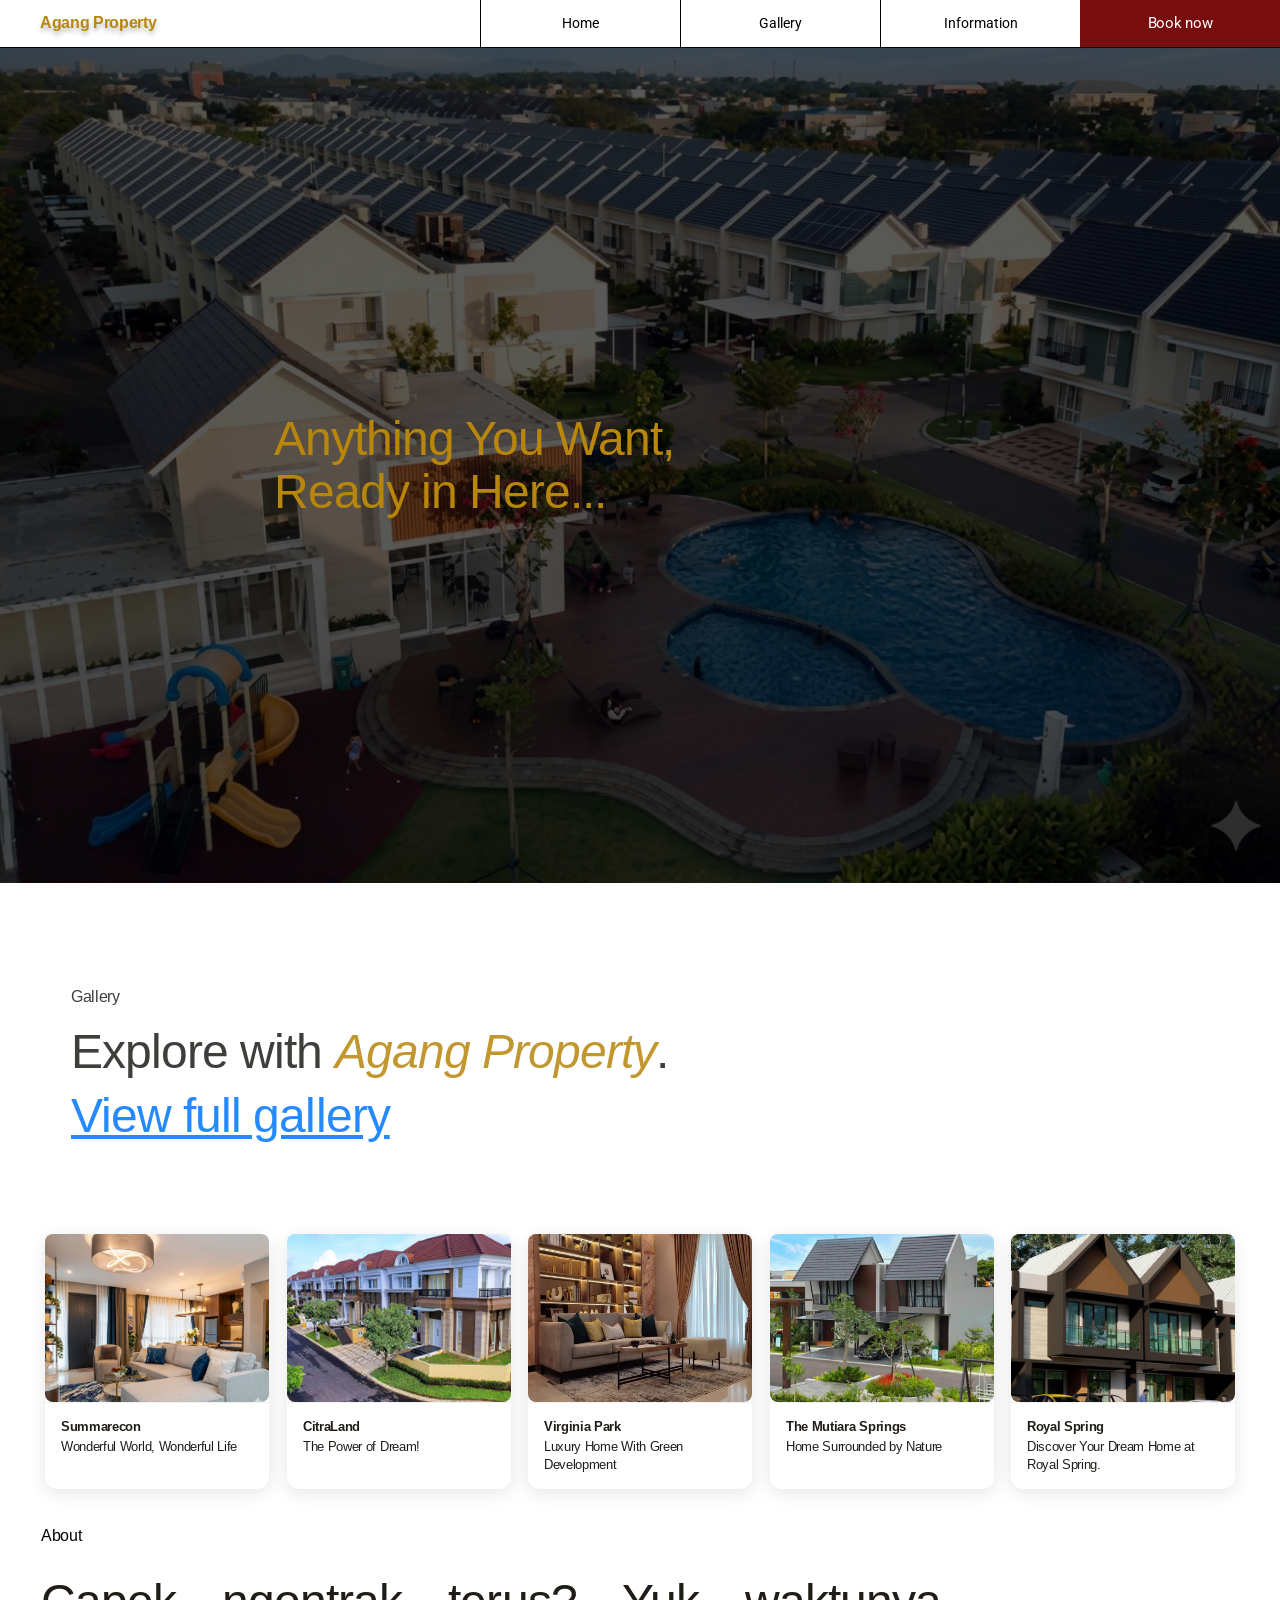
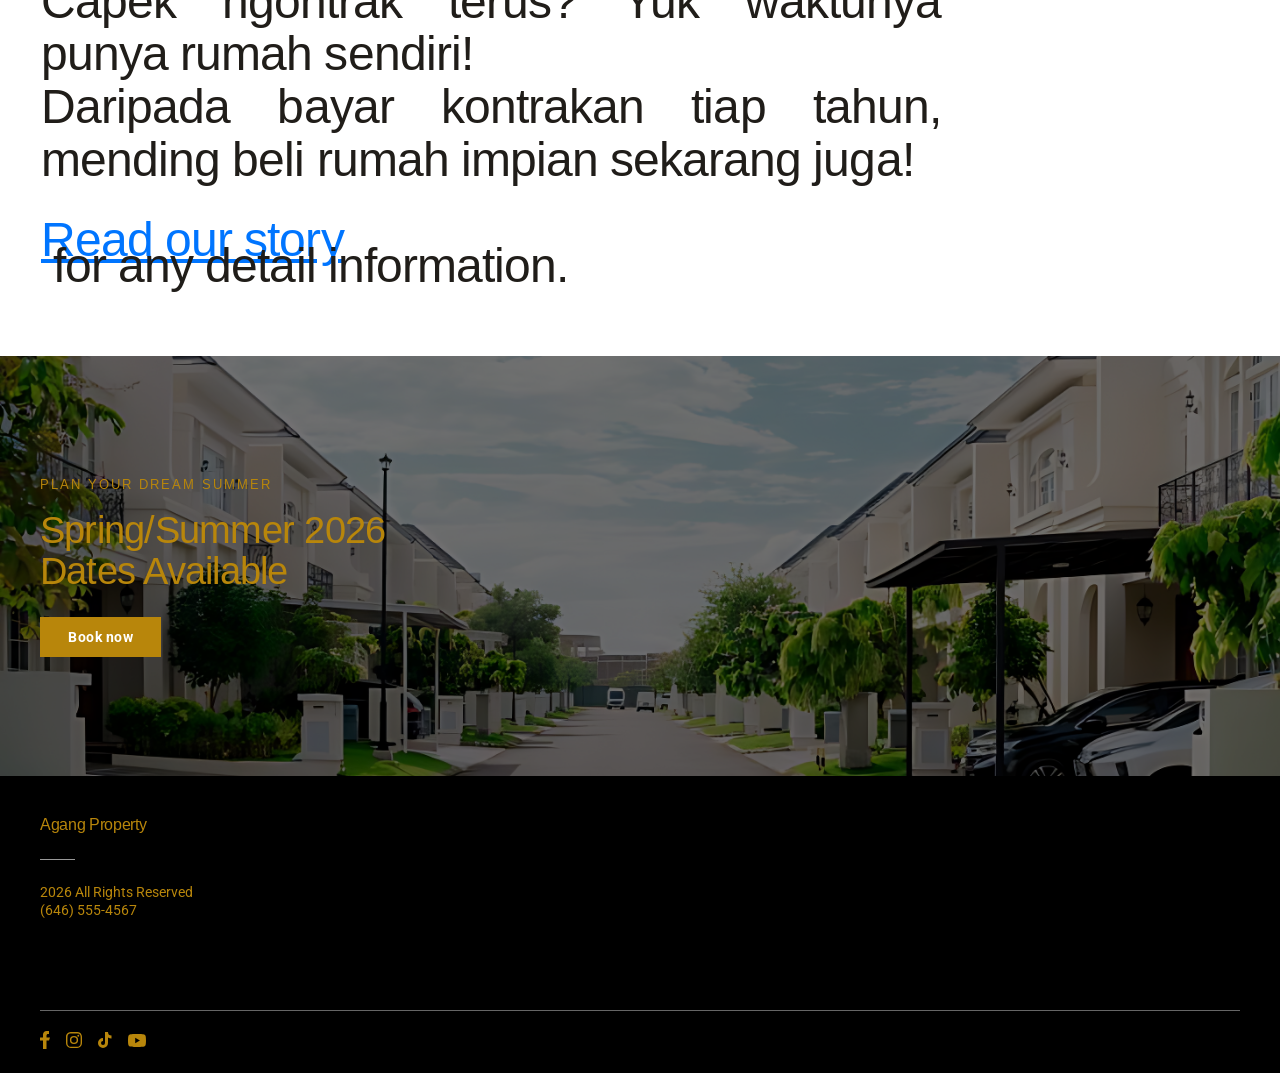
==== Home/index.html @ ed6cab4f "first commit" ====
<!DOCTYPE html>
<html lang="en">
<head>
  <meta name="viewport" content="width=device-width, initial-scale=1" />
  <meta charset="utf-8" />
  <meta name="description" content="Agang Property - Find your dream home" />
  <title>Agang Property</title>
  <link rel="stylesheet" href="globals.css" />
  <link rel="stylesheet" href="style.css" />
</head>
<body>
<div class="desktop">

  <!-- ===== NAVIGATION ===== -->
  <nav class="navigation" role="navigation" aria-label="Main navigation">
    <div class="nav-title">
      <span>Agang Property</span>
    </div>
    <div class="nav-links">
      <div class="nav-link-item"><a href="../Home/index.html"><span>Home</span></a></div>
      <div class="nav-link-item"><a href="../Galery/index.html"><span>Gallery</span></a></div>
      <div class="nav-link-item"><a href="../informasion/index.html"><span>Information</span></a></div>
      <a href="../Servis/index.html">
        <button class="nav-book-btn" type="button" aria-label="Book now">
          <span>Book now</span>
        </button>
      </a>
    </div>
  </nav>

  <!-- ===== HERO ===== -->
  <section class="hero" aria-label="Hero banner">
    <div class="hero-bg"></div>
    <div class="hero-overlay"></div>
    <div class="hero-text">
      <h1 class="hero-heading">Anything You Want,<br />Ready in Here...</h1>
    </div>
  </section>

  <!-- ===== ABOUT / GALLERY SECTION ===== -->
  <section class="about-section" aria-label="Gallery and About">

    <!-- Gallery Frame -->
    <div class="gallery-frame">
      <div class="gallery-text-block">
        <p class="gallery-label">Gallery</p>
        <div class="gallery-title-row">
          <p class="explore-heading">
            Explore with <span class="brand">Agang Property</span>.
          </p>
          <div class="view-full-gallery">
            <a href="../Galery/index.html" target="_blank" rel="noopener noreferrer">View full gallery</a>
          </div>
        </div>
      </div>

      <!-- Gallery Cards -->
      <div class="gallery-grid" role="list" aria-label="Property gallery">

        <!-- Card 1: Summarecon -->
        <a class="gallery-card featured"
           href="https://www.summarecon.com"
           target="_blank" rel="noopener noreferrer"
           role="listitem"
           aria-label="Summarecon - Wonderful World, Wonderful Life"
           onclick="selectCard(event, this)">
          <div class="img-wrap">
            <img src="img/gambar_1 galery.png" alt="Summarecon" />
          </div>
          <div class="gallery-caption">
            <strong>Summarecon</strong>
            Wonderful World, Wonderful Life
          </div>
        </a>

        <!-- Card 2: CitraLand -->
        <a class="gallery-card"
           href="https://www.citraland.com"
           target="_blank" rel="noopener noreferrer"
           role="listitem"
           aria-label="CitraLand - The Power of Dream!"
           onclick="selectCard(event, this)">
          <div class="img-wrap">
            <img src="img/Gambar_2_galery.png" alt="CitraLand" />
          </div>
          <div class="gallery-caption">
            <strong>CitraLand</strong>
            The Power of Dream!
          </div>
        </a>

        <!-- Card 3: Virginia Park -->
        <a class="gallery-card"
           href="#virginia-park"
           role="listitem"
           aria-label="Virginia Park - Luxury Home With Green Development"
           onclick="selectCard(event, this)">
          <div class="img-wrap">
            <img src="img/Image_3_galery.png" alt="Virginia Park" />
          </div>
          <div class="gallery-caption">
            <strong>Virginia Park</strong>
            Luxury Home With Green Development
          </div>
        </a>

        <!-- Card 4: The Mutiara Springs -->
        <a class="gallery-card"
           href="#mutiara-springs"
           role="listitem"
           aria-label="The Mutiara Springs - Home Surrounded by Nature"
           onclick="selectCard(event, this)">
          <div class="img-wrap">
            <img src="img/Image_4_glery.png" alt="The Mutiara Springs" />
          </div>
          <div class="gallery-caption">
            <strong>The Mutiara Springs</strong>
            Home Surrounded by Nature
          </div>
        </a>

        <!-- Card 5: Royal Spring -->
        <a class="gallery-card"
           href="#Royal-Spring"
           role="listitem"
           aria-label="Royal Spring - Discover Your Dream Home"
           onclick="selectCard(event, this)">
          <div class="img-wrap">
            <img src="img/Image_5_galery.jpg" alt="Royal Spring" />
          </div>
          <div class="gallery-caption">
            <strong>Royal Spring</strong>
            Discover Your Dream Home at Royal Spring.
          </div>
        </a>

      </div><!-- /gallery-grid -->
    </div><!-- /gallery-frame -->

    <!-- About Text -->
    <div class="about-text">
      <p class="about-label">About</p>
      <p class="about-body">
        Capek ngontrak terus? Yuk waktunya punya rumah sendiri!<br />
        Daripada bayar kontrakan tiap tahun, mending beli rumah impian sekarang juga!<br /><br />
        <a href="../informasion/index.html" target="_blank" rel="noopener noreferrer">Read our story</a>
        &nbsp;for any detail information.
      </p>
    </div>

  </section>

  <!-- ===== DATE / CTA SECTION ===== -->
  <div class="date-section" role="img" aria-label="Spring/Summer 2026 Dates Available">
    <div class="date-bg"></div>
    <div class="date-overlay"></div>
    <div class="date-content">
      <p class="date-eyebrow">Plan Your Dream Summer</p>
      <h2 class="date-heading">Spring/Summer 2026<br />Dates Available</h2>
      <a href="../Servis/index.html">
        <button class="date-btn" type="button">Book now</button>
      </a>
    </div>
  </div>

  <!-- ===== FOOTER ===== -->
  <footer class="footer" role="contentinfo">
    <div class="footer-content">
      <div class="footer-top">
        <span class="footer-brand">Agang Property</span>
      </div>
      <hr class="footer-hr" role="presentation" />
      <div class="footer-info">
        <p class="footer-copyright">2026 All Rights Reserved</p>
        <p class="footer-phone"><a href="tel:+16465554567">(646) 555-4567</a></p>
      </div>
    </div>
    <div class="footer-base">
      <div class="footer-social-wrapper">
        <div class="social-icons" role="list" aria-label="Social media links">
          <a href="https://www.facebook.com" target="_blank" rel="noopener noreferrer" aria-label="Facebook" role="listitem">
            <svg width="10" height="18" viewBox="0 0 10 18" xmlns="http://www.w3.org/2000/svg"><path d="M6.5 6.5V4.5C6.5 3.67 7.17 3 8 3H9V0H6.5C4.57 0 3 1.57 3 3.5V6.5H0V9.5H3V18H6.5V9.5H9L10 6.5H6.5Z"/></svg>
          </a>
          <a href="https://www.instagram.com" target="_blank" rel="noopener noreferrer" aria-label="Instagram" role="listitem">
            <svg width="16" height="16" viewBox="0 0 16 16" xmlns="http://www.w3.org/2000/svg"><path d="M8 0C5.83 0 5.56.01 4.7.05 3.84.09 3.25.23 2.73.44 2.19.66 1.73 1 1.28 1.44.84 1.89.5 2.35.28 2.89.07 3.41-.07 4 .03 4.86-.01 5.72 0 6 0 8s.01 2.28.05 3.14c.04.86.18 1.45.39 1.97.22.54.56 1 1.01 1.45.45.45.91.79 1.45 1.01.52.21 1.11.35 1.97.39.86.04 1.14.05 3.14.05s2.28-.01 3.14-.05c.86-.04 1.45-.18 1.97-.39a3.96 3.96 0 0 0 1.45-1.01c.45-.45.79-.91 1.01-1.45.21-.52.35-1.11.39-1.97.04-.86.05-1.14.05-3.14s-.01-2.28-.05-3.14c-.04-.86-.18-1.45-.39-1.97A3.96 3.96 0 0 0 13.56.44C13.04.23 12.45.09 11.59.05 10.73.01 10.45 0 8 0Zm0 1.44c2.16 0 2.42.01 3.27.05.79.04 1.22.17 1.5.28.38.15.65.33.93.61.28.28.46.55.61.93.11.29.24.72.28 1.5.04.85.05 1.11.05 3.27s-.01 2.42-.05 3.27c-.04.79-.17 1.22-.28 1.5-.15.38-.33.65-.61.93-.28.28-.55.46-.93.61-.29.11-.72.24-1.5.28-.85.04-1.11.05-3.27.05s-2.42-.01-3.27-.05c-.79-.04-1.22-.17-1.5-.28a2.51 2.51 0 0 1-.93-.61 2.51 2.51 0 0 1-.61-.93c-.11-.29-.24-.72-.28-1.5C1.45 10.42 1.44 10.16 1.44 8s.01-2.42.05-3.27c.04-.79.17-1.22.28-1.5.15-.38.33-.65.61-.93.28-.28.55-.46.93-.61.29-.11.72-.24 1.5-.28C5.58 1.45 5.84 1.44 8 1.44ZM8 3.89A4.11 4.11 0 1 0 8 12.11 4.11 4.11 0 0 0 8 3.89Zm0 6.78A2.67 2.67 0 1 1 8 5.33a2.67 2.67 0 0 1 0 5.34ZM12.27 2.72a.96.96 0 1 0 0 1.92.96.96 0 0 0 0-1.92Z"/></svg>
          </a>
          <a href="https://www.tiktok.com" target="_blank" rel="noopener noreferrer" aria-label="TikTok" role="listitem">
            <svg width="14" height="16" viewBox="0 0 14 16" xmlns="http://www.w3.org/2000/svg"><path d="M13.5 3.5a3.5 3.5 0 0 1-3.5-3.5H7V11a2 2 0 1 1-2-2v-3a5 5 0 1 0 5 5V5.5a6.5 6.5 0 0 0 3.5 1V3.5Z"/></svg>
          </a>
          <a href="https://www.youtube.com" target="_blank" rel="noopener noreferrer" aria-label="YouTube" role="listitem">
            <svg width="18" height="13" viewBox="0 0 18 13" xmlns="http://www.w3.org/2000/svg"><path d="M17.6 2.03A2.26 2.26 0 0 0 16.01.44C14.63 0 9 0 9 0S3.37 0 1.99.44A2.26 2.26 0 0 0 .4 2.03C0 3.42 0 6.5 0 6.5s0 3.08.4 4.47a2.26 2.26 0 0 0 1.59 1.59C3.37 13 9 13 9 13s5.63 0 7.01-.44a2.26 2.26 0 0 0 1.59-1.59C18 9.58 18 6.5 18 6.5s0-3.08-.4-4.47ZM7.2 9.29V3.71L11.91 6.5 7.2 9.29Z"/></svg>
          </a>
        </div>
      </div>
    </div>
  </footer>

</div><!-- /.desktop -->
</body>
</html>
---- Home/globals.css ----
@import url("https://fonts.googleapis.com/css2?family=Arimo:wght@400;700&family=Roboto:wght@400;700&family=EB+Garamond:wght@400&display=swap");

/* ===== RESET ===== */
*, *::before, *::after {
  box-sizing: border-box;
  margin: 0;
  padding: 0;
  -webkit-font-smoothing: antialiased;
}

html, body {
  height: 100%;
}

a {
  text-decoration: none;
  display: block;
  line-height: 0;
}

img {
  display: block;
  max-width: 100%;
}

button:focus-visible {
  outline: 2px solid #4a90e2;
}

/* ===== DESIGN TOKENS ===== */
:root {
  /* Backgrounds */
  --bg-1:      #ffffff;
  --bg-2:      #000000;
  --bg-3:      #ffffff;

  /* Accents */
  --accent-1:  rgba(229, 203, 173, 1);
  --accent-2:  rgba(119, 13,  13,  1);
  --accent-3:  rgba(74,  54,  45,  1);

  /* Headers */
  --header-1:  rgba(32,  29,  25,  1);
  --header-2:  rgba(0,   117, 255, 1);
  --header-3:  rgba(184, 134, 11,  1);

  /* Dividers */
  --divider-1: rgba(255, 255, 255, 0.4);
  --divider-2: rgba(0,   0,   0,   1);

  /* Links */
  --link-1:    rgba(0,   0,   0,   1);
  --link-2:    rgba(255, 255, 255, 1);

  /* Typography */
  --font-heading: "Arimo", Helvetica, sans-serif;
  --font-body:    "Roboto", Helvetica, sans-serif;

  /* Heading 2 */
  --h2-size: 48px;
  --h2-ls:   -0.96px;
  --h2-lh:   110%;

  /* Caption */
  --cap-size: 16px;
  --cap-ls:   -0.32px;
  --cap-lh:   110%;

  /* Paragraph */
  --p2-size: 14px;
}
---- Home/style.css ----
/* =============================================================
   style.css — Agang Property
   ============================================================= */

/* ==================== WRAPPER ==================== */
.desktop {
  display: flex;
  flex-direction: column;
  width: 1280px;
  min-height: 100%;
  margin: 0 auto;
  background: var(--bg-1);
  overflow: hidden;
}

/* ==================== NAVIGATION ==================== */
.navigation {
  display: flex;
  align-items: center;
  justify-content: space-between;
  width: 100%;
  background: #fff;
  border-bottom: 0.5px solid var(--divider-2);
  position: sticky;
  top: 0;
  z-index: 100;
}

.nav-title {
  display: flex;
  align-items: center;
  padding: 0 0 0 40px;
  flex: 1;
  height: 100%;
}

.nav-title span {
  font-family: var(--font-heading);
  font-weight: 700;
  font-size: 16px;
  color: var(--header-3);
  letter-spacing: -0.32px;
  line-height: 17.6px;
  text-shadow: 0 4px 4px rgba(0, 0, 0, 0.25);
  white-space: nowrap;
}

.nav-links {
  display: flex;
  align-items: stretch;
}

.nav-link-item {
  display: flex;
  width: 200px;
  justify-content: center;
  align-items: center;
  padding: 15px 20px;
  background: #fff;
  border-left: 0.5px solid var(--divider-2);
  cursor: pointer;
  transition: background 0.2s;
}

.nav-link-item:hover {
  background: #f9f9f9;
}

.nav-link-item span {
  font-family: var(--font-body);
  font-weight: 400;
  font-size: 14px;
  color: #000;
  letter-spacing: 0;
  line-height: 15.4px;
  white-space: nowrap;
}

.nav-book-btn {
  display: flex;
  width: 200px;
  align-items: center;
  justify-content: center;
  padding: 15px 20px;
  background: var(--accent-2);
  border: none;
  cursor: pointer;
  transition: background 0.2s;
}

.nav-book-btn:hover {
  background: #8a0a0a;
}

.nav-book-btn span {
  font-family: var(--font-body);
  font-weight: 400;
  font-size: 15px;
  color: #fff;
  letter-spacing: -0.3px;
  line-height: 16.5px;
  white-space: nowrap;
}

.nav-book-btn:hover {
  background: #B8860B; /* ganti dari #8a0a0a */
}

/* ==================== HERO ==================== */
.hero {
  position: relative;
  width: 100%;
  height: 835px;
  display: flex;
  align-items: center;
  justify-content: center;
  overflow: hidden;
}

.hero-bg {
  position: absolute;
  inset: 0;
  background-image: url(img/Landing_page.png);
  background-size: cover;
  background-position: center 40%;
}

.hero-overlay {
  position: absolute;
  inset: 0;
  background: rgba(0, 0, 0, 0.65);
}

.hero-text {
  position: relative;
  z-index: 2;
  padding: 0 30px;
  width: 100%;
  display: flex;
  align-items: center;
  justify-content: center;
  height: 100%;
}

.hero-heading {
  width: 733px;
  font-family: var(--font-heading);
  font-weight: 400;
  font-size: var(--h2-size);
  color: var(--header-3);
  letter-spacing: var(--h2-ls);
  line-height: var(--h2-lh);
}

/* ==================== ABOUT / GALLERY SECTION ==================== */
.about-section {
  display: flex;
  flex-direction: column;
  gap: 30px;
  padding: 64px 40px;
  width: 100%;
  background: var(--bg-3);
  border: 1px solid var(--divider-1);
}

/* ---- Gallery Frame ---- */
.gallery-frame {
  display: flex;
  flex-direction: column;
  gap: 48px;
  width: 100%;
  background: #fff;
}

.gallery-text-block {
  display: flex;
  flex-direction: column;
  gap: 20px;
  padding: 40px 30px;
  width: 100%;
  background: var(--bg-1);
  opacity: 0.85;
}

.gallery-label {
  font-family: var(--font-heading);
  font-weight: 400;
  font-size: var(--cap-size);
  color: var(--header-1);
  letter-spacing: var(--cap-ls);
  line-height: var(--cap-lh);
}

.gallery-title-row {
  display: flex;
  flex-direction: column;
  gap: 10px;
  width: 100%;
}

.explore-heading {
  font-family: var(--font-heading);
  font-weight: 400;
  font-size: var(--h2-size);
  letter-spacing: var(--h2-ls);
  line-height: var(--h2-lh);
  color: #1f1d19;
}

.explore-heading .brand {
  color: var(--header-3);
  font-style: italic;
}

.view-full-gallery a {
  font-family: var(--font-heading);
  font-weight: 400;
  font-size: var(--h2-size);
  letter-spacing: var(--h2-ls);
  line-height: var(--h2-lh);
  color: var(--header-2);
  text-decoration: underline;
}

.view-full-gallery a:hover {
  opacity: 0.8;
}

/* ---- Gallery Card Grid ---- */
.gallery-grid {
  display: grid;
  grid-template-columns: repeat(5, 1fr);
  gap: 18px;
  width: 100%;
  padding: 4px 4px 8px;
}

/* ---- Gallery Card ---- */
.gallery-card {
  display: flex;
  flex-direction: column;
  border-radius: 12px;
  /* overflow: hidden dipindah ke .img-wrap agar padding active bisa terlihat */
  background: #fff;
  box-shadow: 0 4px 18px rgba(0, 0, 0, 0.10);
  text-decoration: none;
  color: inherit;
  cursor: pointer;
  transition: transform 0.28s cubic-bezier(.22, .68, 0, 1.2),
              box-shadow 0.28s ease,
              background 0.2s ease,
              padding 0.2s ease;
  will-change: transform;
}

.gallery-card:hover {
  background: #5C3D2E;
  padding: 8px;
  border-radius: 16px;
  /* baris lama yang sudah ada tetap dipertahankan */
  transform: translateY(-10px);
  box-shadow: 0 20px 40px rgba(0, 0, 0, 0.18);
}

.gallery-card:hover .gallery-caption {
  color: #fff;
  border-top-color: rgba(255, 255, 255, 0.15);
}

.gallery-card:hover .gallery-caption strong {
  color: #fff;
}

/* State aktif — box coklat */
.gallery-card.active {
  background: #5C3D2E;
  padding: 8px;
  border-radius: 16px;
}

.gallery-card .img-wrap {
  width: 100%;
  aspect-ratio: 4 / 3;
  overflow: hidden;
  background: #e0d0c0;
  border-radius: 8px; /* rounded agar terlihat rapi saat active */
}

.gallery-card .img-wrap img {
  width: 100%;
  height: 100%;
  object-fit: cover;
  display: block;
  transition: transform 0.4s ease;
}

.gallery-card:hover .img-wrap img {
  transform: scale(1.07);
}

.gallery-caption {
  padding: 14px 16px 16px;
  font-family: var(--font-heading);
  font-weight: 400;
  font-size: 13px;
  color: var(--header-1);
  letter-spacing: var(--cap-ls);
  line-height: 1.4;
  border-top: 1px solid rgba(0, 0, 0, 0.06);
  flex: 1;
  transition: color 0.2s;
}

/* Teks caption ikut berubah saat active */
.gallery-card.active .gallery-caption {
  color: #fff;
  border-top-color: rgba(255, 255, 255, 0.15);
}

.gallery-card.active .gallery-caption strong {
  color: #fff;
}

.gallery-caption strong {
  display: block;
  font-weight: 700;
  font-size: 13px;
  margin-bottom: 2px;
}

/* ---- About Text ---- */
.about-text {
  display: flex;
  flex-direction: column;
  gap: 30px;
  max-width: 900px;
  width: 100%;
}

.about-label {
  font-family: var(--font-heading);
  font-weight: 400;
  font-size: var(--cap-size);
  color: #000;
  letter-spacing: var(--cap-ls);
  line-height: var(--cap-lh);
}

.about-body {
  font-family: var(--font-heading);
  font-weight: 400;
  font-size: var(--h2-size);
  color: var(--header-1);
  letter-spacing: var(--h2-ls);
  line-height: var(--h2-lh);
  text-align: justify;
}

.about-body a {
  color: #0075ff;
  text-decoration: underline;
}

.about-body a:hover {
  opacity: 0.8;
}

/* ==================== DATE / CTA SECTION ==================== */
.date-section {
  position: relative;
  width: 100%;
  height: 420px;
  overflow: hidden;
  display: flex;
  align-items: center;
  justify-content: flex-start;
  padding: 0 40px;
}

.date-bg {
  position: absolute;
  inset: 0;
  background-image: url("img/footer.png");
  background-size: cover;
  background-position: center 60%;
}

.date-overlay {
  position: absolute;
  inset: 0;
  background: rgba(0, 0, 0, 0.55);
}

.date-content {
  position: relative;
  z-index: 2;
  display: flex;
  flex-direction: column;
  gap: 18px;
  color: #fff;
}

.date-eyebrow {
  font-family: var(--font-heading);
  font-weight: 400;
  font-size: 13px;
  letter-spacing: 2px;
  text-transform: uppercase;
  color: var(--header-3);
}

.date-heading {
  font-family: var(--font-heading);
  font-weight: 400;
  font-size: 38px;
  letter-spacing: -0.76px;
  line-height: 110%;
  color: var(--header-3);
}

.date-btn {
  margin-top: 6px;
  display: inline-flex;
  align-items: center;
  justify-content: center;
  padding: 12px 28px;
  background: var(--header-3);
  border: none;
  cursor: pointer;
  font-family: var(--font-body);
  font-weight: 700;
  font-size: 14px;
  color: #fff;
  letter-spacing: 0.5px;
  transition: background 0.2s;
  width: fit-content;
}

.date-btn:hover {
  background: #9a6e0a;
}

/* ==================== FOOTER ==================== */
.footer {
  display: flex;
  flex-direction: column;
  gap: 100px;
  padding: 40px 0 20px;
  width: 100%;
  background: #000;
}

.footer-content {
  display: flex;
  flex-direction: column;
  gap: 25px;
  padding: 0 40px;
  width: 100%;
}

.footer-top {
  display: flex;
  align-items: flex-start;
  width: 100%;
}

.footer-brand {
  font-family: var(--font-heading);
  font-weight: 400;
  font-size: var(--cap-size);
  color: var(--header-3);
  letter-spacing: var(--cap-ls);
  line-height: var(--cap-lh);
}

.footer-hr {
  width: 35px;
  height: 1px;
  background: rgba(255, 255, 255, 0.6);
  border: none;
  margin: 0;
}

.footer-info {
  display: flex;
  flex-direction: column;
  gap: 10px;
}

.footer-copyright,
.footer-phone {
  font-family: var(--font-body);
  font-weight: 400;
  font-size: 14px;
  color: var(--header-3);
  letter-spacing: 0;
  line-height: 15.4px;
}

.footer-phone a {
  color: var(--header-3);
}

/* ---- Social Icons ---- */
.footer-base {
  display: flex;
  flex-direction: column;
  padding: 0 40px;
  width: 100%;
}

.footer-social-wrapper {
  padding-top: 20px;
  border-top: 1px solid var(--divider-1);
  width: 100%;
}

.social-icons {
  display: inline-flex;
  align-items: center;
  gap: 16px;
}

.social-icons a {
  display: inline-flex;
  align-items: center;
  justify-content: center;
  color: var(--header-3);
  transition: opacity 0.2s;
}

.social-icons a:hover {
  opacity: 0.7;
}

.social-icons svg {
  fill: var(--header-3);
}
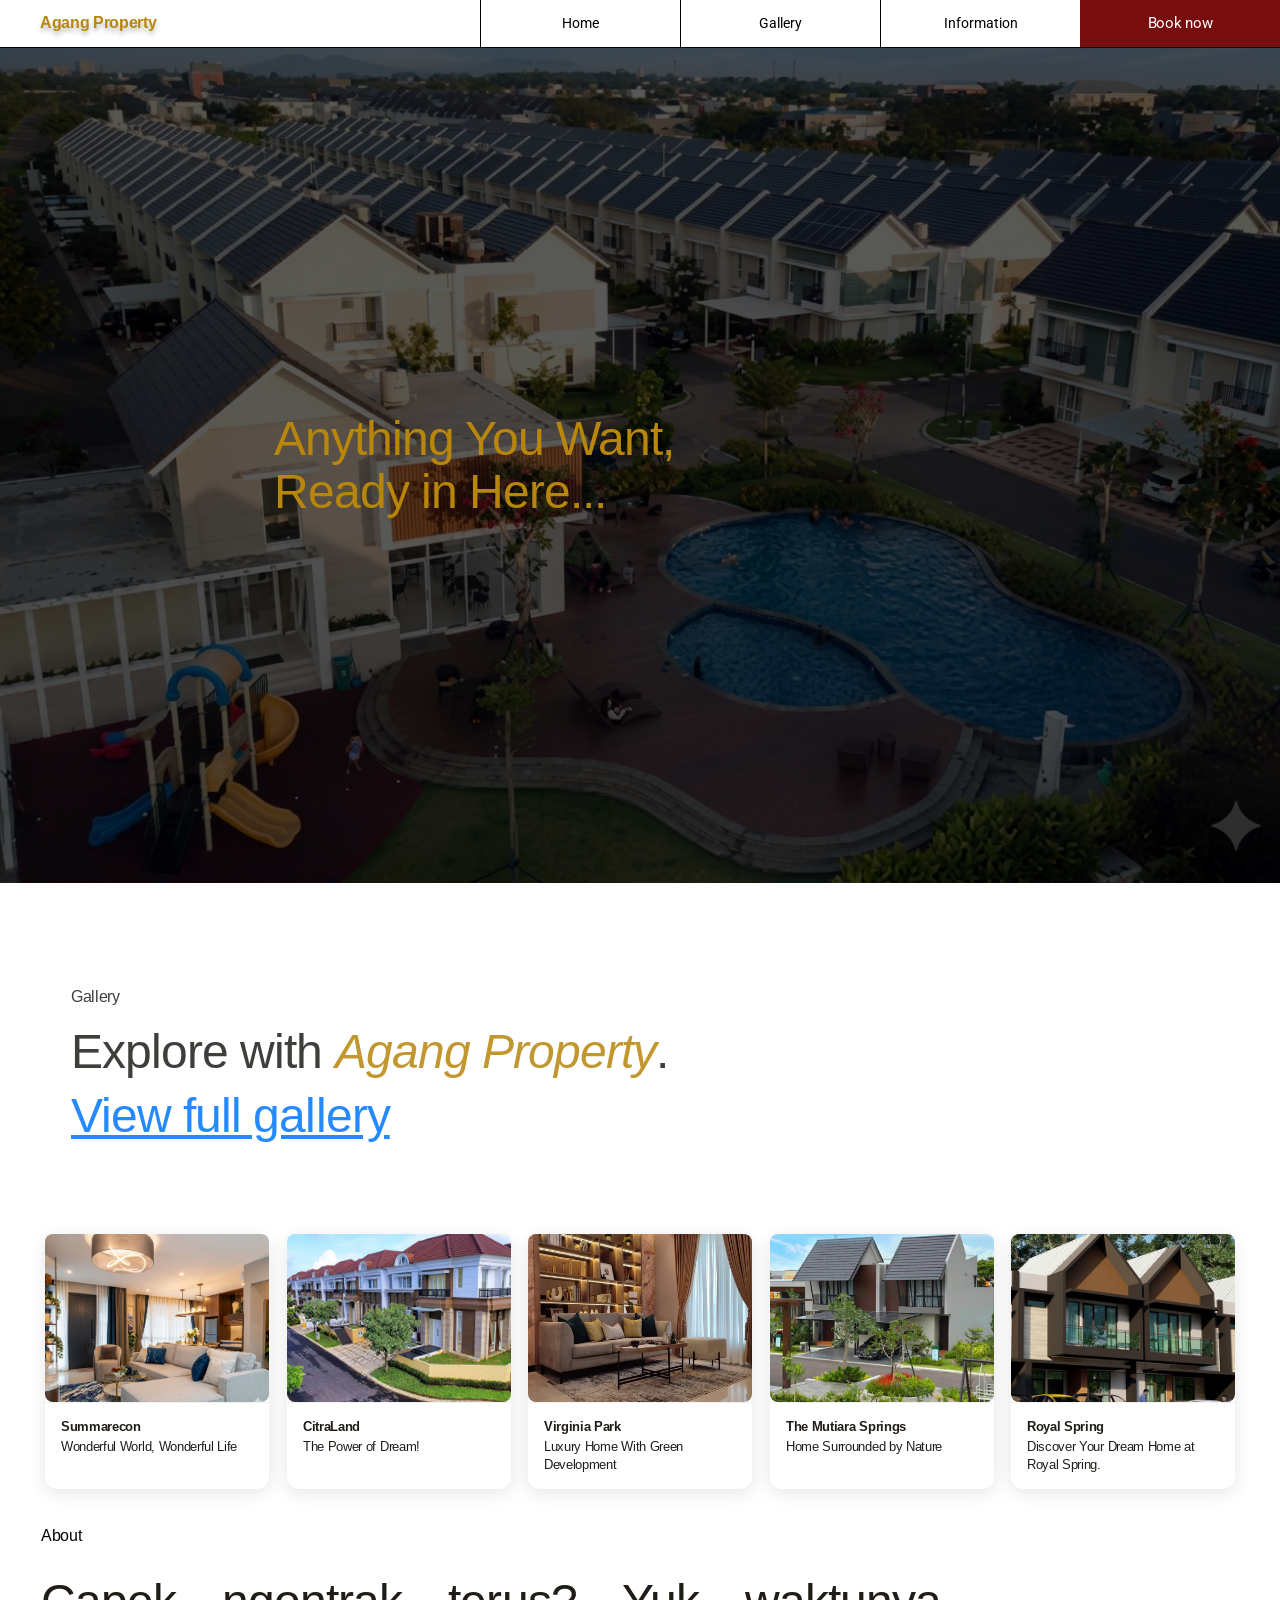
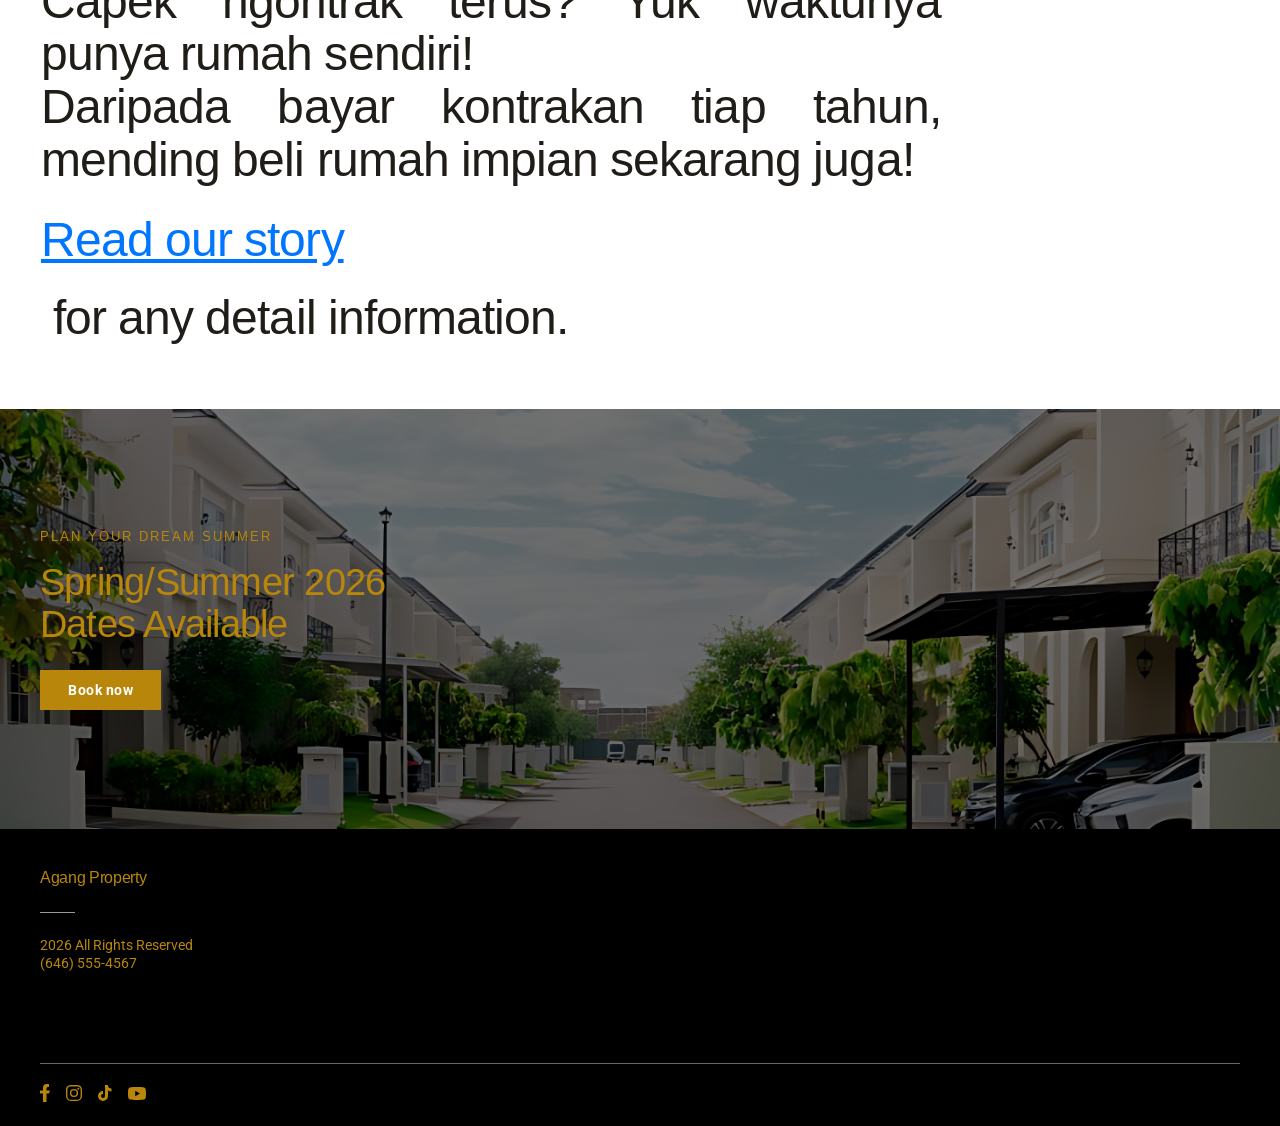
==== commit ffc191e1: "Perubahan sedikit" ====
--- a/Home/index.html
+++ b/Home/index.html
@@ -142,8 +142,8 @@
       <p class="about-label">About</p>
       <p class="about-body">
         Capek ngontrak terus? Yuk waktunya punya rumah sendiri!<br />
-        Daripada bayar kontrakan tiap tahun, mending beli rumah impian sekarang juga!<br /><br />
-        <a href="../informasion/index.html" target="_blank" rel="noopener noreferrer">Read our story</a>
+        Daripada bayar kontrakan tiap tahun, mending beli rumah impian sekarang juga!<br /> <br/>
+        <a href="" target="_blank" rel="noopener noreferrer">Read our story</a> <br />
         &nbsp;for any detail information.
       </p>
     </div>
--- a/Home/style.css
+++ b/Home/style.css
@@ -365,6 +365,7 @@
   opacity: 0.8;
 }
 
+
 /* ==================== DATE / CTA SECTION ==================== */
 .date-section {
   position: relative;
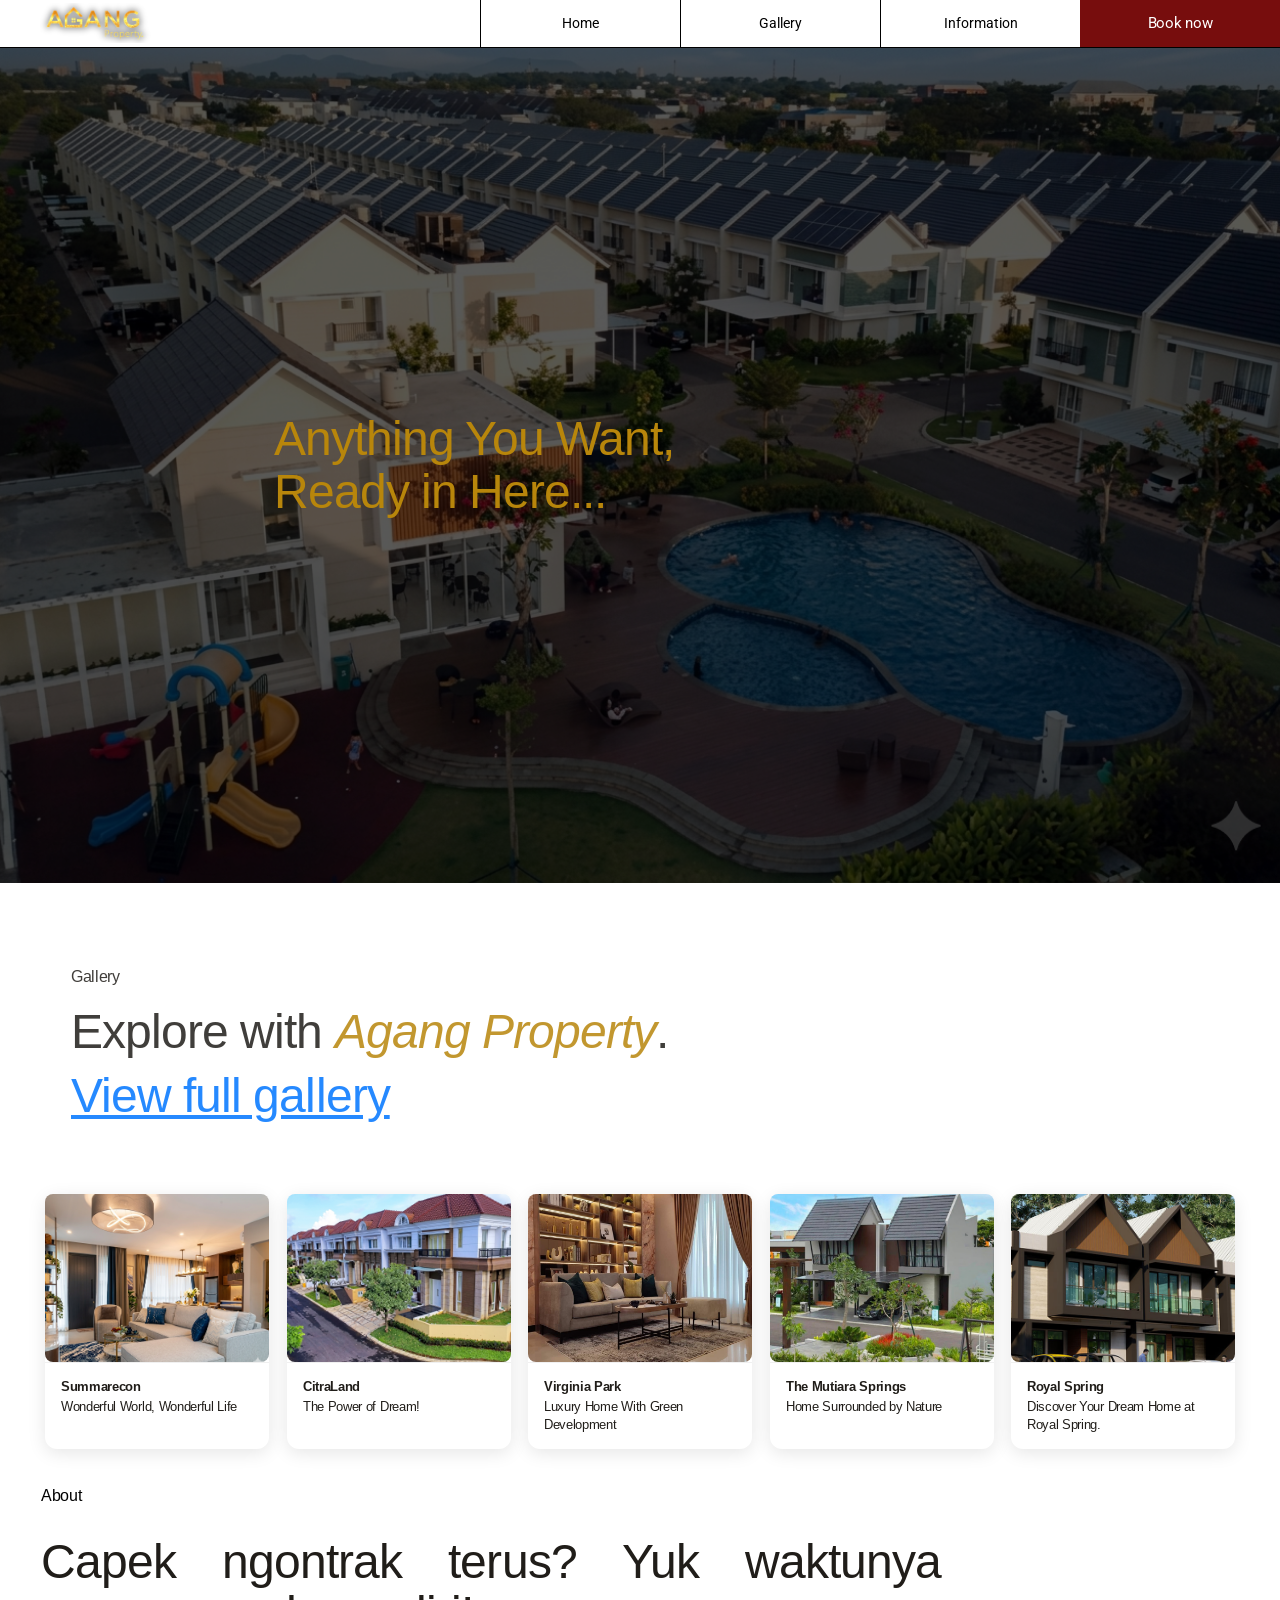
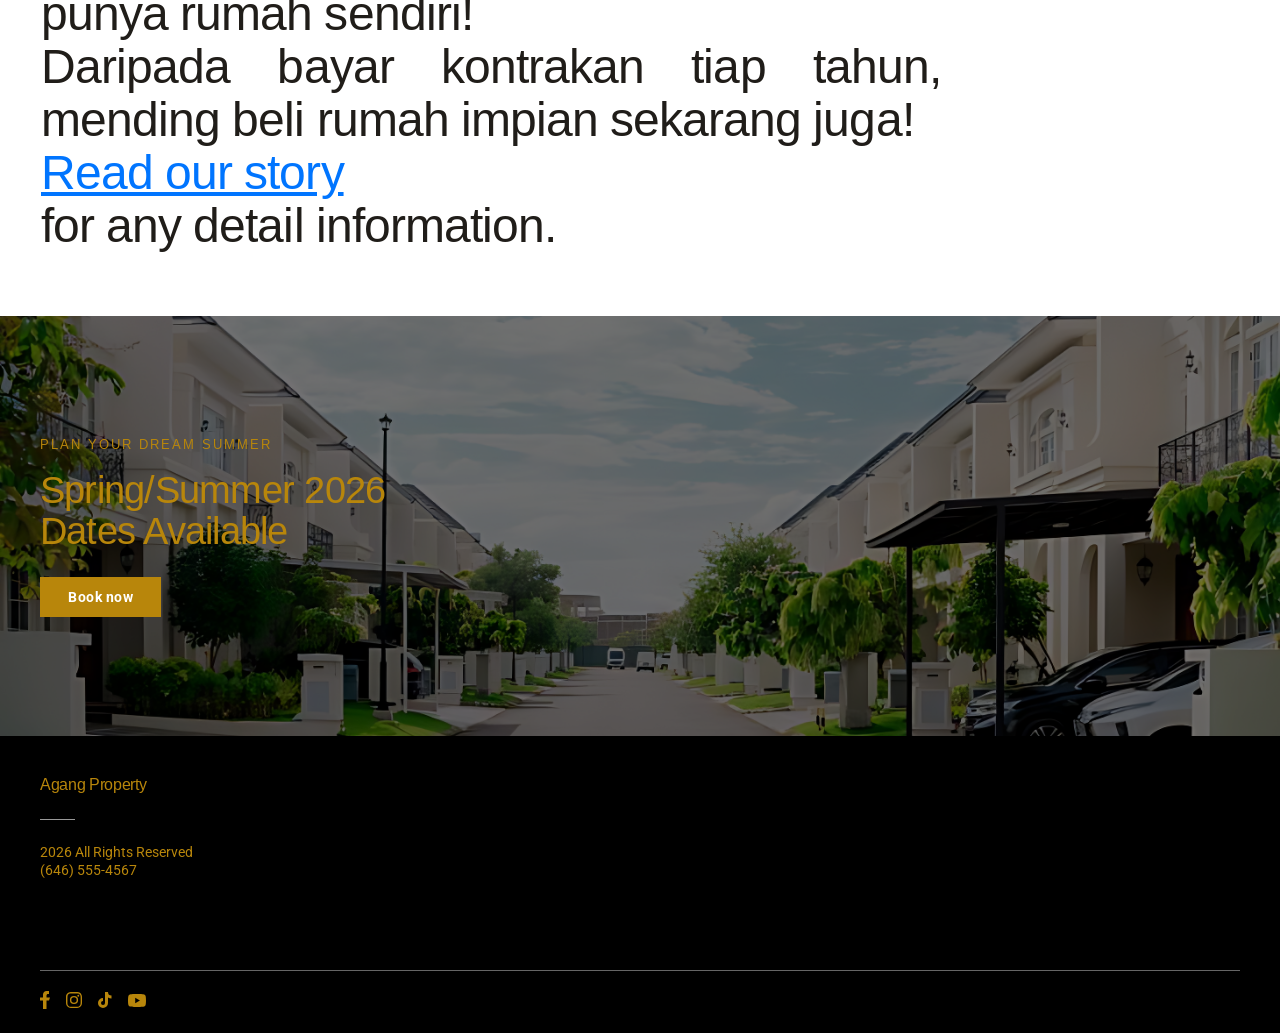
==== commit 2409e572: "Penambahan logo" ====
--- a/Home/index.html
+++ b/Home/index.html
@@ -14,7 +14,7 @@
   <!-- ===== NAVIGATION ===== -->
   <nav class="navigation" role="navigation" aria-label="Main navigation">
     <div class="nav-title">
-      <span>Agang Property</span>
+    <img src="img/Logo.png" alt="Agang Property" class="nav-logo" />
     </div>
     <div class="nav-links">
       <div class="nav-link-item"><a href="../Home/index.html"><span>Home</span></a></div>
@@ -142,9 +142,9 @@
       <p class="about-label">About</p>
       <p class="about-body">
         Capek ngontrak terus? Yuk waktunya punya rumah sendiri!<br />
-        Daripada bayar kontrakan tiap tahun, mending beli rumah impian sekarang juga!<br /> <br/>
-        <a href="" target="_blank" rel="noopener noreferrer">Read our story</a> <br />
-        &nbsp;for any detail information.
+        Daripada bayar kontrakan tiap tahun, mending beli rumah impian sekarang juga! <br />
+        <a href="../informasion/index.html" target="_self" rel="noopener noreferrer">Read our story</a> <br />
+        for any detail information.
       </p>
     </div>
 
--- a/Home/globals.css
+++ b/Home/globals.css
@@ -19,7 +19,6 @@
 }
 
 img {
-  display: block;
   max-width: 100%;
 }
 
--- a/Home/style.css
+++ b/Home/style.css
@@ -31,18 +31,13 @@
   align-items: center;
   padding: 0 0 0 40px;
   flex: 1;
-  height: 100%;
-}
-
-.nav-title span {
-  font-family: var(--font-heading);
-  font-weight: 700;
-  font-size: 16px;
-  color: var(--header-3);
-  letter-spacing: -0.32px;
-  line-height: 17.6px;
-  text-shadow: 0 4px 4px rgba(0, 0, 0, 0.25);
-  white-space: nowrap;
+  height: 40px;
+}
+
+.nav-logo {
+  height: 40px;
+  width: auto;
+  object-fit: contain;
 }
 
 .nav-links {
@@ -176,7 +171,7 @@
   display: flex;
   flex-direction: column;
   gap: 20px;
-  padding: 40px 30px;
+  padding: 20px 30px;
   width: 100%;
   background: var(--bg-1);
   opacity: 0.85;
@@ -359,8 +354,9 @@
 .about-body a {
   color: #0075ff;
   text-decoration: underline;
-}
-
+  display: inline; /* ← tambah ini */
+  line-height: var(--h2-lh); /* ← tambah ini */
+}
 .about-body a:hover {
   opacity: 0.8;
 }
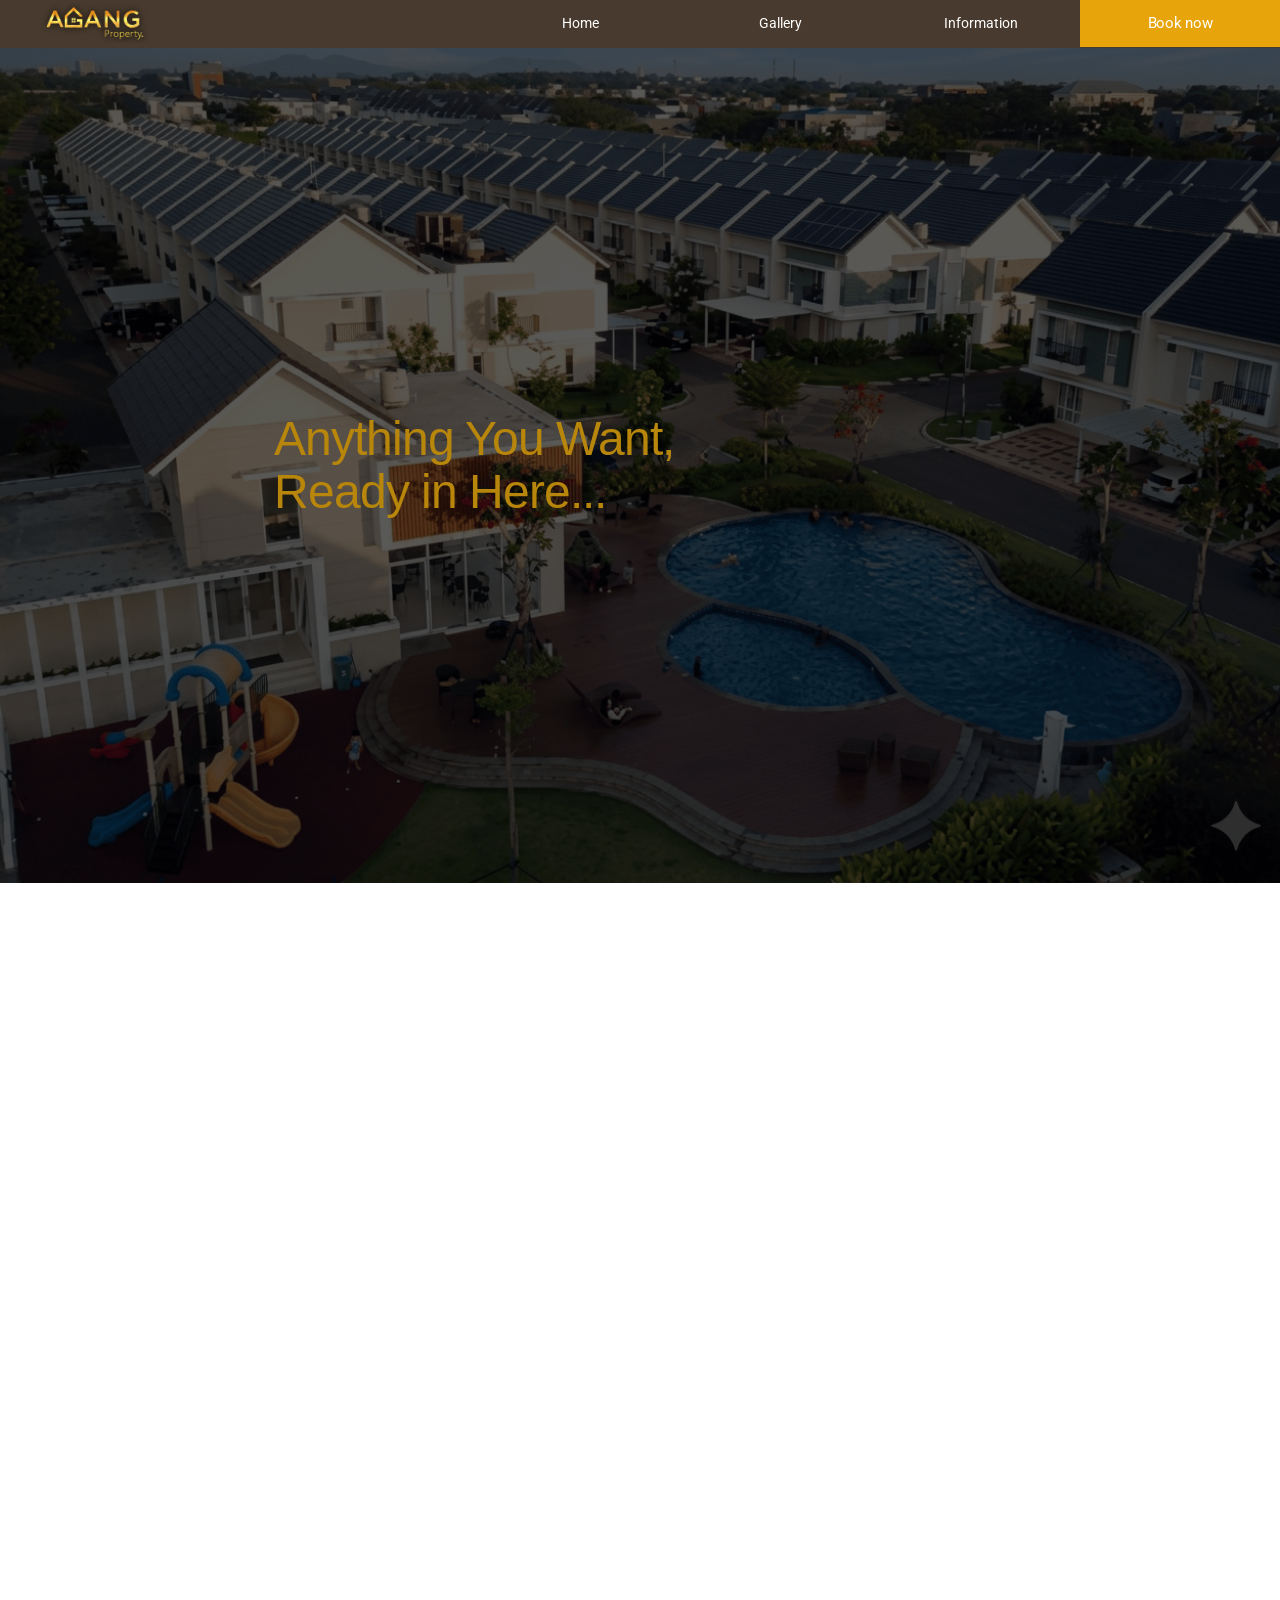
==== commit 805b7f66: "Penyesuian Asset" ====
--- a/Home/index.html
+++ b/Home/index.html
@@ -65,7 +65,7 @@
            aria-label="Summarecon - Wonderful World, Wonderful Life"
            onclick="selectCard(event, this)">
           <div class="img-wrap">
-            <img src="img/gambar_1 galery.png" alt="Summarecon" />
+            <img src="img/gambar_1_galery.png" alt="Summarecon" />
           </div>
           <div class="gallery-caption">
             <strong>Summarecon</strong>
--- a/Home/globals.css
+++ b/Home/globals.css
@@ -10,6 +10,8 @@
 
 html, body {
   height: 100%;
+  /* FIX: cegah scroll horizontal di semua device */
+  overflow-x: hidden;
 }
 
 a {
@@ -20,6 +22,7 @@
 
 img {
   max-width: 100%;
+  height: auto; /* FIX: pastikan gambar tidak overflow */
 }
 
 button:focus-visible {
@@ -32,39 +35,48 @@
   --bg-1:      #ffffff;
   --bg-2:      #000000;
   --bg-3:      #ffffff;
-
   /* Accents */
   --accent-1:  rgba(229, 203, 173, 1);
-  --accent-2:  rgba(119, 13,  13,  1);
+  --accent-2:  rgb(231, 165, 11);
   --accent-3:  rgba(74,  54,  45,  1);
-
   /* Headers */
   --header-1:  rgba(32,  29,  25,  1);
   --header-2:  rgba(0,   117, 255, 1);
   --header-3:  rgba(184, 134, 11,  1);
-
   /* Dividers */
   --divider-1: rgba(255, 255, 255, 0.4);
-  --divider-2: rgba(0,   0,   0,   1);
-
+  --divider-2: #483a2e;
   /* Links */
   --link-1:    rgba(0,   0,   0,   1);
   --link-2:    rgba(255, 255, 255, 1);
-
   /* Typography */
   --font-heading: "Arimo", Helvetica, sans-serif;
   --font-body:    "Roboto", Helvetica, sans-serif;
-
   /* Heading 2 */
   --h2-size: 48px;
   --h2-ls:   -0.96px;
   --h2-lh:   110%;
-
   /* Caption */
   --cap-size: 16px;
   --cap-ls:   -0.32px;
   --cap-lh:   110%;
-
   /* Paragraph */
   --p2-size: 14px;
 }
+
+/* ===== RESPONSIVE TYPOGRAPHY TOKENS ===== */
+@media (max-width: 768px) {
+  :root {
+    --h2-size: 28px;
+    --h2-ls:   -0.56px;
+    --cap-size: 14px;
+  }
+}
+
+@media (max-width: 480px) {
+  :root {
+    --h2-size: 22px;
+    --h2-ls:   -0.44px;
+    --cap-size: 13px;
+  }
+}
--- a/Home/style.css
+++ b/Home/style.css
@@ -1,16 +1,13 @@
-/* =============================================================
-   style.css — Agang Property
-   ============================================================= */
-
 /* ==================== WRAPPER ==================== */
 .desktop {
   display: flex;
   flex-direction: column;
-  width: 1280px;
+  width: 100%;           
+  max-width: 1280px;     
   min-height: 100%;
   margin: 0 auto;
   background: var(--bg-1);
-  overflow: hidden;
+  
 }
 
 /* ==================== NAVIGATION ==================== */
@@ -19,7 +16,7 @@
   align-items: center;
   justify-content: space-between;
   width: 100%;
-  background: #fff;
+  background: #483a2e;
   border-bottom: 0.5px solid var(--divider-2);
   position: sticky;
   top: 0;
@@ -47,25 +44,25 @@
 
 .nav-link-item {
   display: flex;
-  width: 200px;
+  width: 200px;           
   justify-content: center;
   align-items: center;
   padding: 15px 20px;
-  background: #fff;
+  background: #483a2e;
   border-left: 0.5px solid var(--divider-2);
   cursor: pointer;
   transition: background 0.2s;
 }
 
 .nav-link-item:hover {
-  background: #f9f9f9;
+  background: rgb(231, 165, 11);
 }
 
 .nav-link-item span {
   font-family: var(--font-body);
   font-weight: 400;
   font-size: 14px;
-  color: #000;
+  color: #ffffff;
   letter-spacing: 0;
   line-height: 15.4px;
   white-space: nowrap;
@@ -73,7 +70,7 @@
 
 .nav-book-btn {
   display: flex;
-  width: 200px;
+  width: 200px;           
   align-items: center;
   justify-content: center;
   padding: 15px 20px;
@@ -84,7 +81,7 @@
 }
 
 .nav-book-btn:hover {
-  background: #8a0a0a;
+  background: #8B1A1A;
 }
 
 .nav-book-btn span {
@@ -97,15 +94,11 @@
   white-space: nowrap;
 }
 
-.nav-book-btn:hover {
-  background: #B8860B; /* ganti dari #8a0a0a */
-}
-
 /* ==================== HERO ==================== */
 .hero {
   position: relative;
   width: 100%;
-  height: 835px;
+  height: 835px;          
   display: flex;
   align-items: center;
   justify-content: center;
@@ -138,7 +131,8 @@
 }
 
 .hero-heading {
-  width: 733px;
+  max-width: 733px;       
+  width: 100%;
   font-family: var(--font-heading);
   font-weight: 400;
   font-size: var(--h2-size);
@@ -224,7 +218,7 @@
 /* ---- Gallery Card Grid ---- */
 .gallery-grid {
   display: grid;
-  grid-template-columns: repeat(5, 1fr);
+  grid-template-columns: repeat(5, 1fr); /* Desktop: 5 kolom */
   gap: 18px;
   width: 100%;
   padding: 4px 4px 8px;
@@ -235,7 +229,6 @@
   display: flex;
   flex-direction: column;
   border-radius: 12px;
-  /* overflow: hidden dipindah ke .img-wrap agar padding active bisa terlihat */
   background: #fff;
   box-shadow: 0 4px 18px rgba(0, 0, 0, 0.10);
   text-decoration: none;
@@ -252,7 +245,6 @@
   background: #5C3D2E;
   padding: 8px;
   border-radius: 16px;
-  /* baris lama yang sudah ada tetap dipertahankan */
   transform: translateY(-10px);
   box-shadow: 0 20px 40px rgba(0, 0, 0, 0.18);
 }
@@ -266,7 +258,6 @@
   color: #fff;
 }
 
-/* State aktif — box coklat */
 .gallery-card.active {
   background: #5C3D2E;
   padding: 8px;
@@ -278,7 +269,7 @@
   aspect-ratio: 4 / 3;
   overflow: hidden;
   background: #e0d0c0;
-  border-radius: 8px; /* rounded agar terlihat rapi saat active */
+  border-radius: 8px;
 }
 
 .gallery-card .img-wrap img {
@@ -306,7 +297,6 @@
   transition: color 0.2s;
 }
 
-/* Teks caption ikut berubah saat active */
 .gallery-card.active .gallery-caption {
   color: #fff;
   border-top-color: rgba(255, 255, 255, 0.15);
@@ -354,13 +344,13 @@
 .about-body a {
   color: #0075ff;
   text-decoration: underline;
-  display: inline; /* ← tambah ini */
-  line-height: var(--h2-lh); /* ← tambah ini */
-}
+  display: inline;
+  line-height: var(--h2-lh);
+}
+
 .about-body a:hover {
   opacity: 0.8;
 }
-
 
 /* ==================== DATE / CTA SECTION ==================== */
 .date-section {
@@ -515,7 +505,7 @@
 .social-icons {
   display: inline-flex;
   align-items: center;
-  gap: 16px;
+  gap: 30px;
 }
 
 .social-icons a {
@@ -534,3 +524,211 @@
   fill: var(--header-3);
 }
 
+
+
+@media (max-width: 1024px) {
+
+  /* Navbar: perkecil item */
+  .nav-title {
+    padding-left: 20px;
+  }
+
+  .nav-link-item {
+    width: 120px;         
+    padding: 12px 10px;
+  }
+
+  .nav-book-btn {
+    width: 120px;         
+    padding: 12px 10px;
+  }
+
+  /* Hero */
+  .hero {
+    height: 500px;
+  }
+
+  /* Gallery: 3 kolom */
+  .gallery-grid {
+    grid-template-columns: repeat(3, 1fr); 
+    gap: 14px;
+  }
+
+  /* About section padding */
+  .about-section {
+    padding: 40px 24px;
+  }
+
+  /* Date heading */
+  .date-heading {
+    font-size: 28px;
+  }
+}
+
+
+/*   RESPONSIVE — MOBILE  (max 768px) */
+
+@media (max-width: 768px) {
+
+  /* ----- NAVBAR ----- */
+  .navigation {
+    flex-wrap: wrap;        
+    height: auto;
+  }
+
+  .nav-title {
+    padding: 10px 16px;
+    height: auto;
+    flex: 1;
+  }
+
+  .nav-links {
+    width: 100%;
+    overflow-x: auto;       
+    border-top: 0.5px solid var(--divider-2);
+  }
+
+  .nav-link-item {
+    width: auto;            
+    flex: 1;
+    padding: 12px 8px;
+    min-width: 80px;
+  }
+
+  .nav-link-item span {
+    font-size: 12px;
+  }
+
+  .nav-book-btn {
+    width: auto;            
+    min-width: 80px;
+    padding: 12px 8px;
+  }
+
+  .nav-book-btn span {
+    font-size: 12px;
+  }
+
+  /* ----- HERO ----- */
+  .hero {
+    height: 300px;          
+  }
+
+  .hero-text {
+    padding: 0 20px;
+    justify-content: flex-start;
+    align-items: flex-end;
+    padding-bottom: 30px;
+  }
+
+  .hero-heading {
+    font-size: 28px;        
+    max-width: 100%;
+  }
+
+  /* ----- ABOUT SECTION ----- */
+  .about-section {
+    padding: 32px 16px;
+    gap: 24px;
+  }
+
+  .gallery-text-block {
+    padding: 16px;
+  }
+
+  /* ----- GALLERY GRID ----- */
+  .gallery-grid {
+    grid-template-columns: repeat(2, 1fr); 
+    gap: 12px;
+  }
+
+  /* Card pertama (featured) span 2 kolom */
+  .gallery-card.featured {
+    grid-column: span 2;
+  }
+
+  /* ----- DATE SECTION ----- */
+  .date-section {
+    height: auto;           
+    min-height: 280px;
+    padding: 40px 20px;
+  }
+
+  .date-heading {
+    font-size: 24px;
+  }
+
+  /* ----- FOOTER ----- */
+  .footer {
+    gap: 40px;              
+    padding: 30px 0 16px;
+  }
+
+  .footer-content {
+    padding: 0 20px;
+  }
+
+  .footer-base {
+    padding: 0 20px;
+  }
+}
+
+
+
+/*   RESPONSIVE — SMALL MOBILE  (max 480px) */
+
+@media (max-width: 480px) {
+
+  /* Navbar: stack logo + links */
+  .nav-title {
+    padding: 8px 12px;
+  }
+
+  .nav-link-item {
+    padding: 10px 6px;
+    min-width: 70px;
+  }
+
+  .nav-link-item span,
+  .nav-book-btn span {
+    font-size: 11px;
+  }
+
+  .nav-book-btn {
+    min-width: 70px;
+    padding: 10px 6px;
+  }
+
+  /* Hero */
+  .hero {
+    height: 240px;
+  }
+
+  .hero-heading {
+    font-size: 22px;
+  }
+
+  
+  .gallery-grid {
+    grid-template-columns: 1fr; 
+    gap: 10px;
+  }
+
+  .gallery-card.featured {
+    grid-column: span 1;    
+  }
+
+  /* Date Section */
+  .date-section {
+    padding: 30px 16px;
+  }
+
+  .date-heading {
+    font-size: 20px;
+  }
+
+  /* About */
+  .about-section {
+    padding: 24px 14px;
+  }
+}
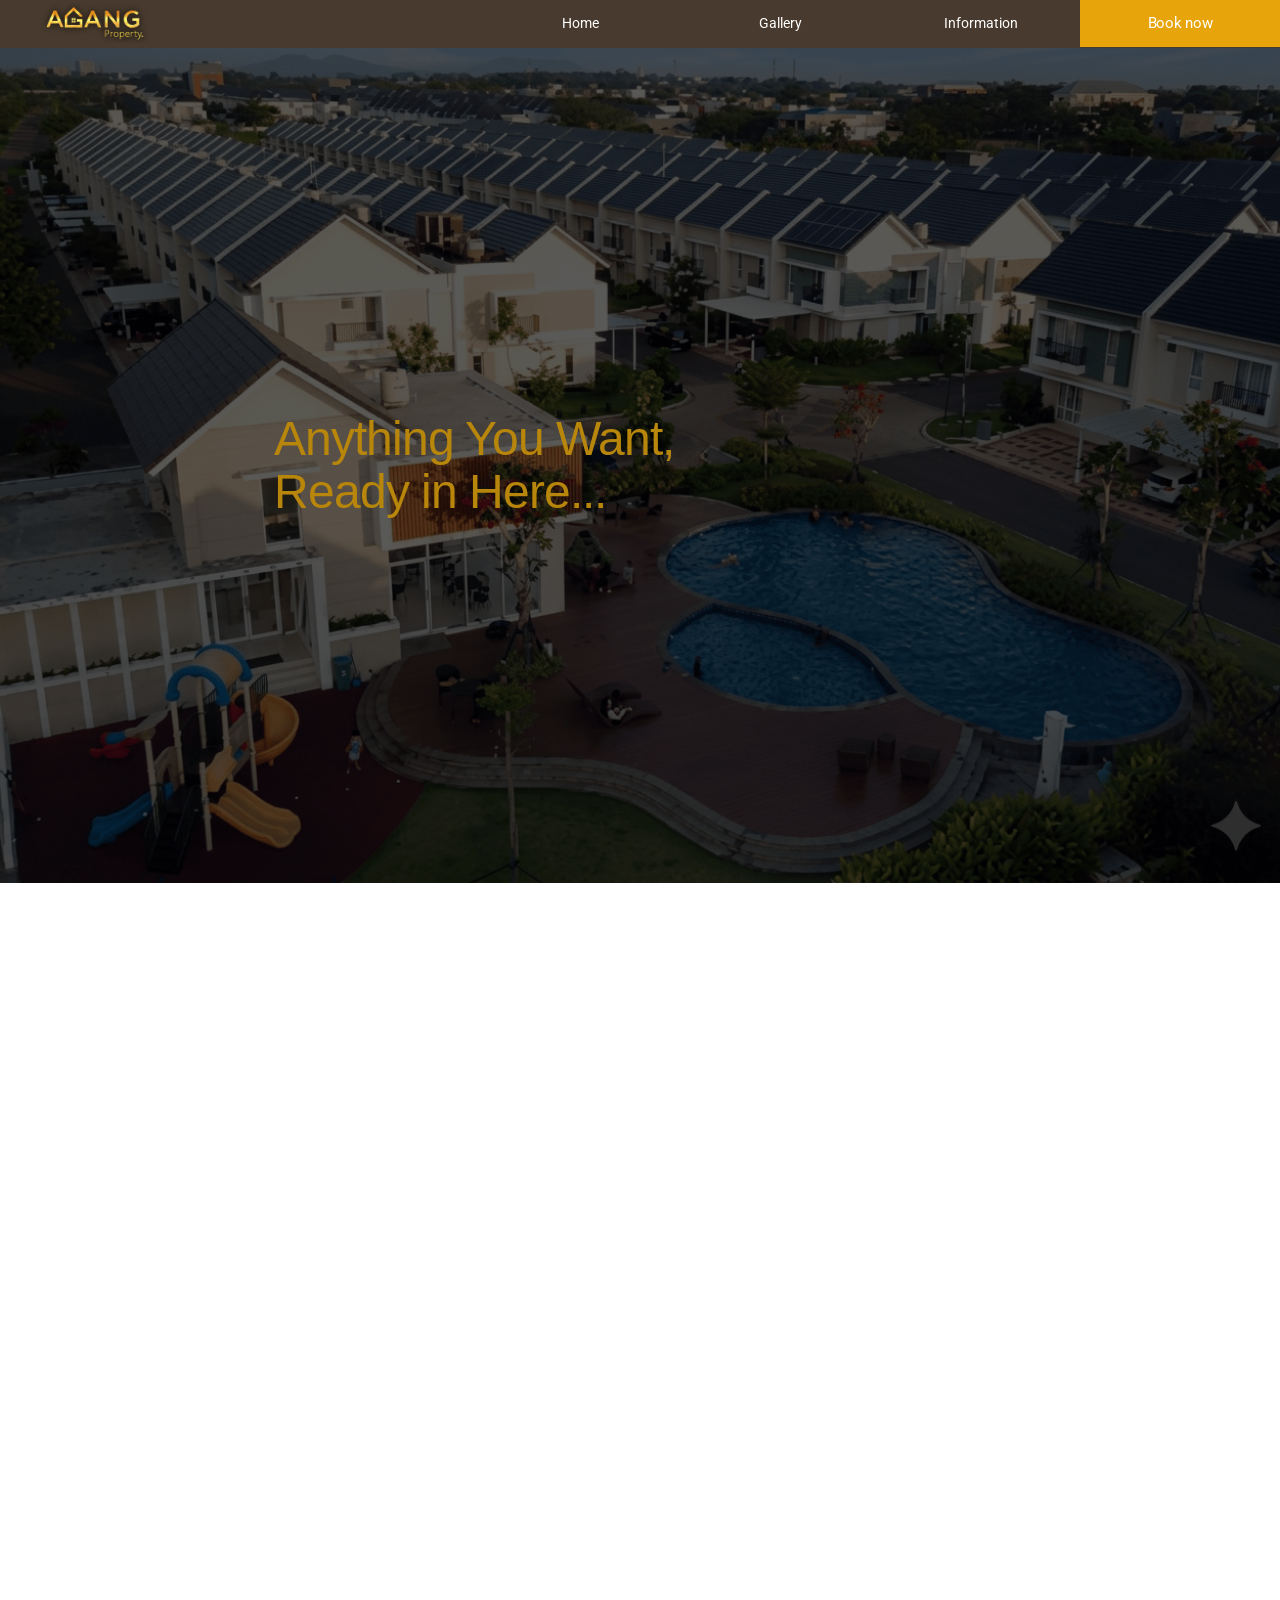
==== commit 7e6a4644: "Perubahan rasio asset" ====
--- a/Home/index.html
+++ b/Home/index.html
@@ -14,7 +14,7 @@
   <!-- ===== NAVIGATION ===== -->
   <nav class="navigation" role="navigation" aria-label="Main navigation">
     <div class="nav-title">
-    <img src="img/Logo.png" alt="Agang Property" class="nav-logo" />
+    <img src="img/Logo.png" href="../Home/index.html" alt="Agang Property" class="nav-logo" />
     </div>
     <div class="nav-links">
       <div class="nav-link-item"><a href="../Home/index.html"><span>Home</span></a></div>
@@ -46,7 +46,7 @@
         <p class="gallery-label">Gallery</p>
         <div class="gallery-title-row">
           <p class="explore-heading">
-            Explore with <span class="brand">Agang Property</span>.
+            Explore with <span class="brand"><b>Agang Property</b></span>.
           </p>
           <div class="view-full-gallery">
             <a href="../Galery/index.html" target="_blank" rel="noopener noreferrer">View full gallery</a>
@@ -59,7 +59,7 @@
 
         <!-- Card 1: Summarecon -->
         <a class="gallery-card featured"
-           href="https://www.summarecon.com"
+           href="../Servis/index.html"
            target="_blank" rel="noopener noreferrer"
            role="listitem"
            aria-label="Summarecon - Wonderful World, Wonderful Life"
@@ -75,7 +75,7 @@
 
         <!-- Card 2: CitraLand -->
         <a class="gallery-card"
-           href="https://www.citraland.com"
+           href="../Servis/index.html"
            target="_blank" rel="noopener noreferrer"
            role="listitem"
            aria-label="CitraLand - The Power of Dream!"
@@ -91,7 +91,7 @@
 
         <!-- Card 3: Virginia Park -->
         <a class="gallery-card"
-           href="#virginia-park"
+           href="../Servis/index.html"
            role="listitem"
            aria-label="Virginia Park - Luxury Home With Green Development"
            onclick="selectCard(event, this)">
@@ -106,7 +106,7 @@
 
         <!-- Card 4: The Mutiara Springs -->
         <a class="gallery-card"
-           href="#mutiara-springs"
+           href="../Servis/index.html"
            role="listitem"
            aria-label="The Mutiara Springs - Home Surrounded by Nature"
            onclick="selectCard(event, this)">
@@ -121,7 +121,7 @@
 
         <!-- Card 5: Royal Spring -->
         <a class="gallery-card"
-           href="#Royal-Spring"
+           href="../Servis/index.html"
            role="listitem"
            aria-label="Royal Spring - Discover Your Dream Home"
            onclick="selectCard(event, this)">
@@ -139,12 +139,11 @@
 
     <!-- About Text -->
     <div class="about-text">
-      <p class="about-label">About</p>
+      <p class="about-label">Information</p>
       <p class="about-body">
         Capek ngontrak terus? Yuk waktunya punya rumah sendiri!<br />
         Daripada bayar kontrakan tiap tahun, mending beli rumah impian sekarang juga! <br />
-        <a href="../informasion/index.html" target="_self" rel="noopener noreferrer">Read our story</a> <br />
-        for any detail information.
+        <a href="../informasion/index.html" target="_self" rel="noopener noreferrer">View Detail Information.</a> <br />
       </p>
     </div>
 
@@ -155,7 +154,7 @@
     <div class="date-bg"></div>
     <div class="date-overlay"></div>
     <div class="date-content">
-      <p class="date-eyebrow">Plan Your Dream Summer</p>
+      <p class="date-eyebrow"><b>Plan Your Dream Summer</b></p>
       <h2 class="date-heading">Spring/Summer 2026<br />Dates Available</h2>
       <a href="../Servis/index.html">
         <button class="date-btn" type="button">Book now</button>
@@ -172,7 +171,7 @@
       <hr class="footer-hr" role="presentation" />
       <div class="footer-info">
         <p class="footer-copyright">2026 All Rights Reserved</p>
-        <p class="footer-phone"><a href="tel:+16465554567">(646) 555-4567</a></p>
+        <p class="footer-phone"><a>(62) 815-4347-2272</a></p>
       </div>
     </div>
     <div class="footer-base">
--- a/Home/style.css
+++ b/Home/style.css
@@ -367,7 +367,7 @@
 .date-bg {
   position: absolute;
   inset: 0;
-  background-image: url("img/footer.png");
+  background-image: url("img/footer.webp");
   background-size: cover;
   background-position: center 60%;
 }
@@ -375,7 +375,7 @@
 .date-overlay {
   position: absolute;
   inset: 0;
-  background: rgba(0, 0, 0, 0.55);
+  background: rgba(0, 0, 0, 0.70);
 }
 
 .date-content {
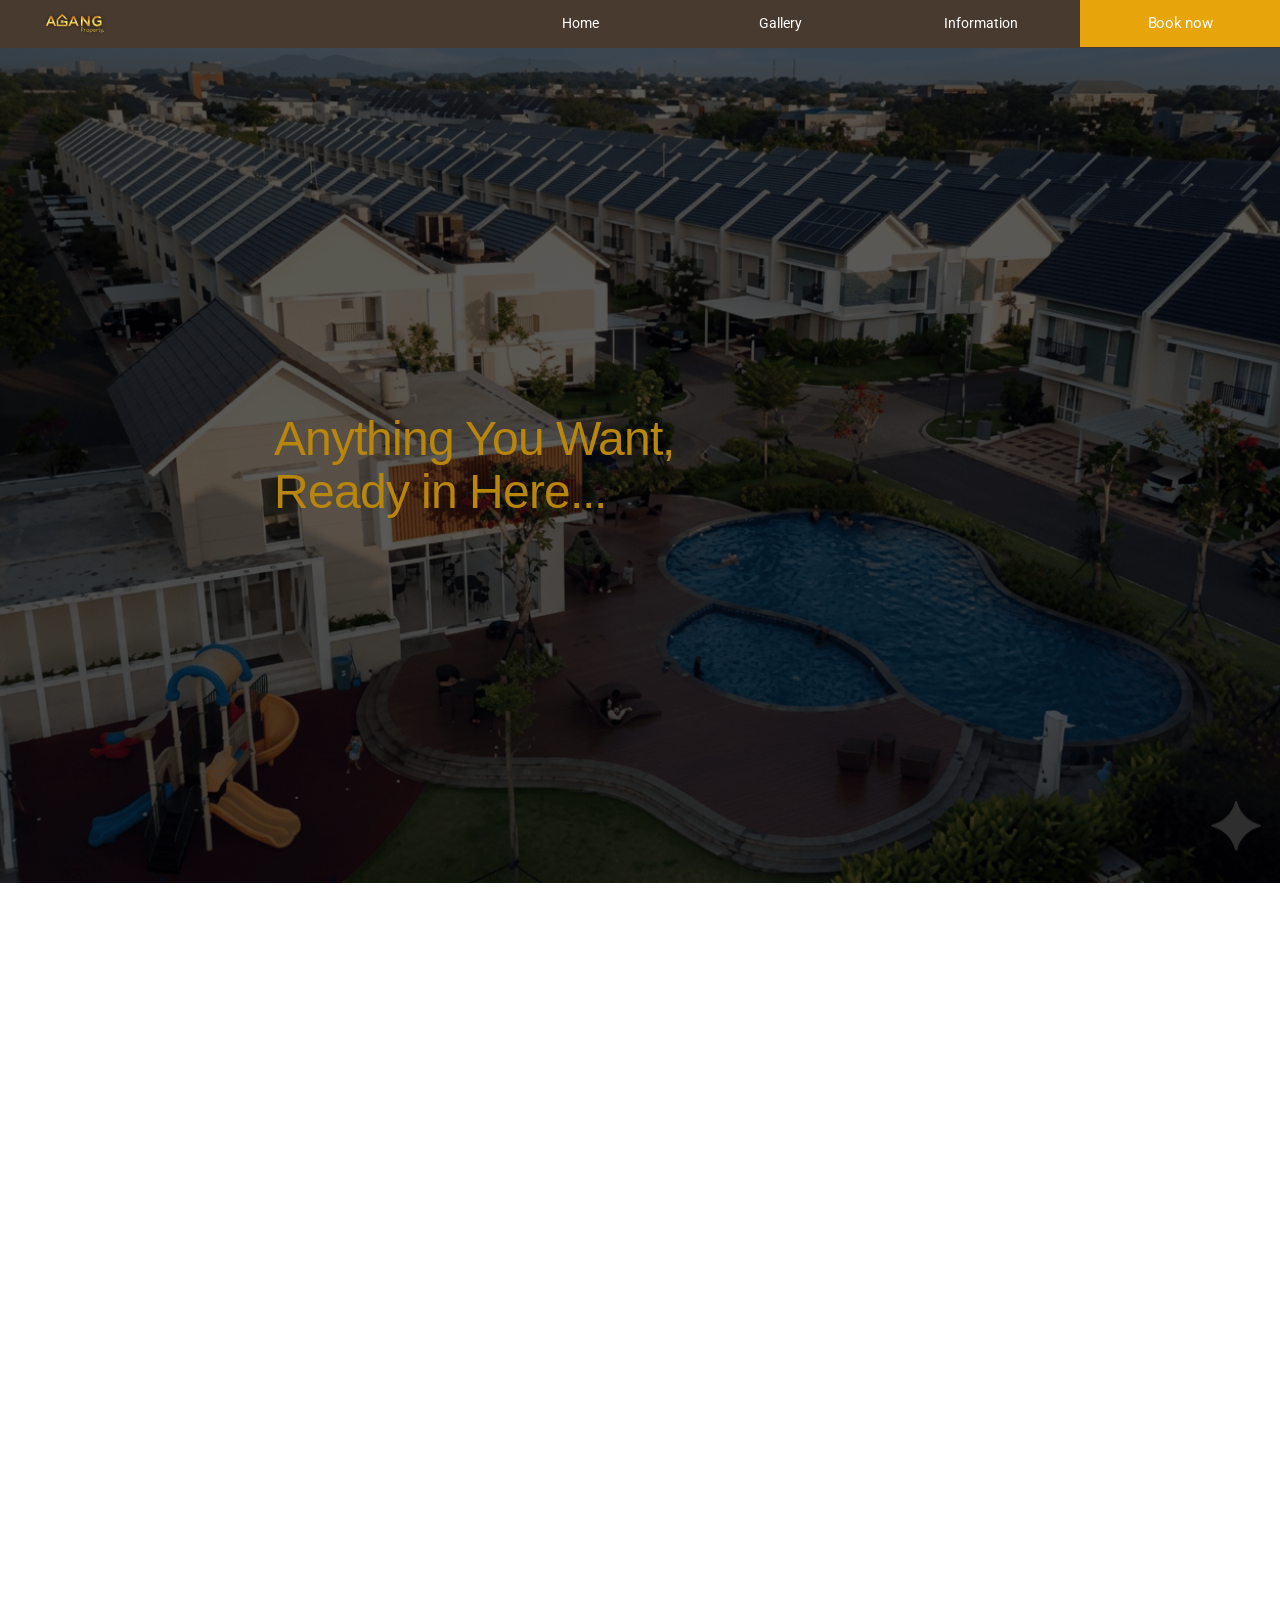
==== commit 693b04f9: "perubahan besar" ====
--- a/Home/index.html
+++ b/Home/index.html
@@ -14,7 +14,7 @@
   <!-- ===== NAVIGATION ===== -->
   <nav class="navigation" role="navigation" aria-label="Main navigation">
     <div class="nav-title">
-    <img src="img/Logo.png" href="../Home/index.html" alt="Agang Property" class="nav-logo" />
+    <img src="img/LOGO fix.png" alt="Agang Property" class="nav-logo" />
     </div>
     <div class="nav-links">
       <div class="nav-link-item"><a href="../Home/index.html"><span>Home</span></a></div>
@@ -46,7 +46,7 @@
         <p class="gallery-label">Gallery</p>
         <div class="gallery-title-row">
           <p class="explore-heading">
-            Explore with <span class="brand"><b>Agang Property</b></span>.
+            Explore with <span class="brand">Agang Property</span>.
           </p>
           <div class="view-full-gallery">
             <a href="../Galery/index.html" target="_blank" rel="noopener noreferrer">View full gallery</a>
@@ -59,7 +59,7 @@
 
         <!-- Card 1: Summarecon -->
         <a class="gallery-card featured"
-           href="../Servis/index.html"
+           href="https://www.summarecon.com"
            target="_blank" rel="noopener noreferrer"
            role="listitem"
            aria-label="Summarecon - Wonderful World, Wonderful Life"
@@ -75,7 +75,7 @@
 
         <!-- Card 2: CitraLand -->
         <a class="gallery-card"
-           href="../Servis/index.html"
+           href="https://www.citraland.com"
            target="_blank" rel="noopener noreferrer"
            role="listitem"
            aria-label="CitraLand - The Power of Dream!"
@@ -91,7 +91,7 @@
 
         <!-- Card 3: Virginia Park -->
         <a class="gallery-card"
-           href="../Servis/index.html"
+           href="#virginia-park"
            role="listitem"
            aria-label="Virginia Park - Luxury Home With Green Development"
            onclick="selectCard(event, this)">
@@ -106,7 +106,7 @@
 
         <!-- Card 4: The Mutiara Springs -->
         <a class="gallery-card"
-           href="../Servis/index.html"
+           href="#mutiara-springs"
            role="listitem"
            aria-label="The Mutiara Springs - Home Surrounded by Nature"
            onclick="selectCard(event, this)">
@@ -121,7 +121,7 @@
 
         <!-- Card 5: Royal Spring -->
         <a class="gallery-card"
-           href="../Servis/index.html"
+           href="#Royal-Spring"
            role="listitem"
            aria-label="Royal Spring - Discover Your Dream Home"
            onclick="selectCard(event, this)">
@@ -139,11 +139,12 @@
 
     <!-- About Text -->
     <div class="about-text">
-      <p class="about-label">Information</p>
+      <p class="about-label">About</p>
       <p class="about-body">
         Capek ngontrak terus? Yuk waktunya punya rumah sendiri!<br />
         Daripada bayar kontrakan tiap tahun, mending beli rumah impian sekarang juga! <br />
-        <a href="../informasion/index.html" target="_self" rel="noopener noreferrer">View Detail Information.</a> <br />
+        <a href="../informasion/index.html" target="_self" rel="noopener noreferrer">Read our story</a> <br />
+        for any detail information.
       </p>
     </div>
 
@@ -154,7 +155,7 @@
     <div class="date-bg"></div>
     <div class="date-overlay"></div>
     <div class="date-content">
-      <p class="date-eyebrow"><b>Plan Your Dream Summer</b></p>
+      <p class="date-eyebrow">Plan Your Dream Summer</p>
       <h2 class="date-heading">Spring/Summer 2026<br />Dates Available</h2>
       <a href="../Servis/index.html">
         <button class="date-btn" type="button">Book now</button>
@@ -171,7 +172,7 @@
       <hr class="footer-hr" role="presentation" />
       <div class="footer-info">
         <p class="footer-copyright">2026 All Rights Reserved</p>
-        <p class="footer-phone"><a>(62) 815-4347-2272</a></p>
+        <p class="footer-phone"><a href="tel:+16465554567">(646) 555-4567</a></p>
       </div>
     </div>
     <div class="footer-base">
--- a/Home/style.css
+++ b/Home/style.css
@@ -190,7 +190,7 @@
 .explore-heading {
   font-family: var(--font-heading);
   font-weight: 400;
-  font-size: var(--h2-size);
+  font-size: 30px;
   letter-spacing: var(--h2-ls);
   line-height: var(--h2-lh);
   color: #1f1d19;
@@ -334,7 +334,7 @@
 .about-body {
   font-family: var(--font-heading);
   font-weight: 400;
-  font-size: var(--h2-size);
+  font-size: 30px;
   color: var(--header-1);
   letter-spacing: var(--h2-ls);
   line-height: var(--h2-lh);
@@ -375,7 +375,7 @@
 .date-overlay {
   position: absolute;
   inset: 0;
-  background: rgba(0, 0, 0, 0.70);
+  background: rgba(0, 0, 0, 0.55);
 }
 
 .date-content {
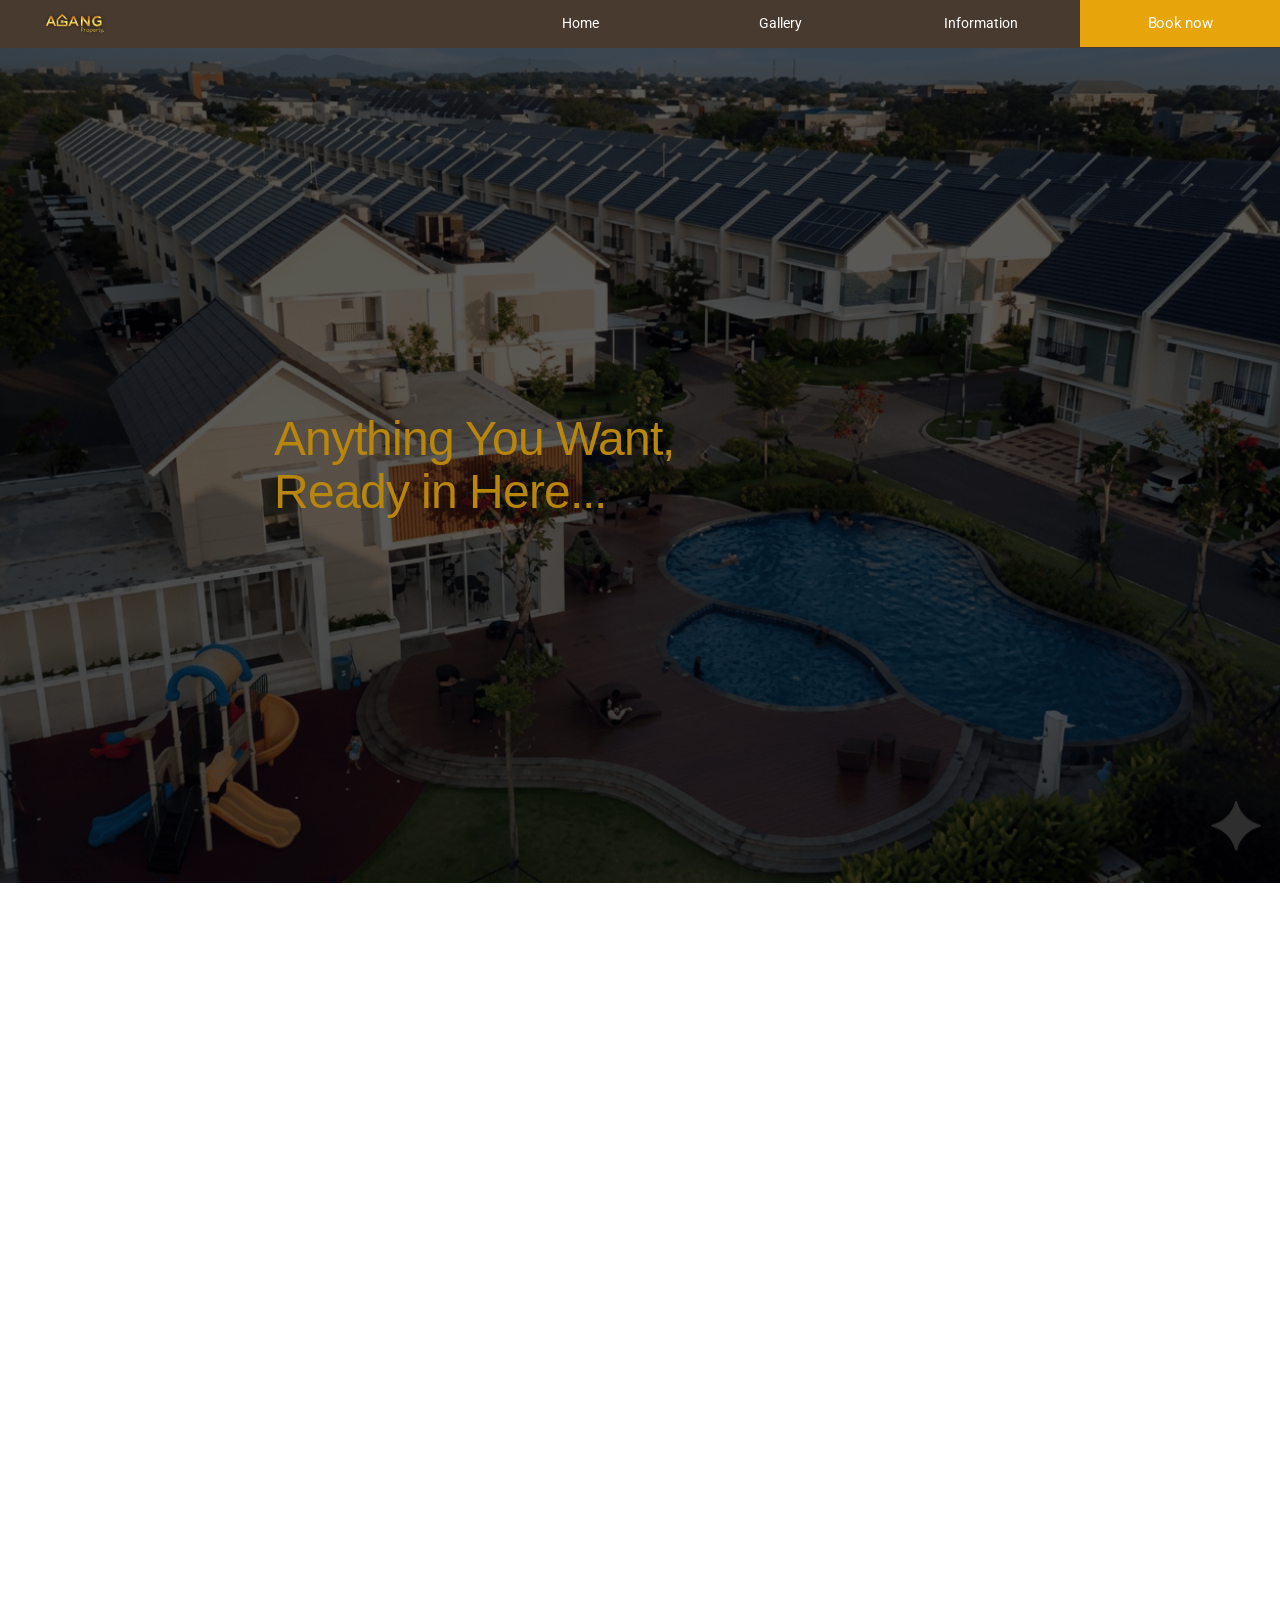
==== commit c815e4d4: "perbaiki margin" ====
--- a/Home/index.html
+++ b/Home/index.html
@@ -46,7 +46,7 @@
         <p class="gallery-label">Gallery</p>
         <div class="gallery-title-row">
           <p class="explore-heading">
-            Explore with <span class="brand">Agang Property</span>.
+            Explore with <span class="brand"><b>Agang Property</b></span>
           </p>
           <div class="view-full-gallery">
             <a href="../Galery/index.html" target="_blank" rel="noopener noreferrer">View full gallery</a>
@@ -141,10 +141,12 @@
     <div class="about-text">
       <p class="about-label">About</p>
       <p class="about-body">
-        Capek ngontrak terus? Yuk waktunya punya rumah sendiri!<br />
-        Daripada bayar kontrakan tiap tahun, mending beli rumah impian sekarang juga! <br />
-        <a href="../informasion/index.html" target="_self" rel="noopener noreferrer">Read our story</a> <br />
-        for any detail information.
+        Yuk waktunya punya 
+        <span class="brandd"><b><i>Rumah Sendiri.</i></b></span><br />
+        Daripada ngontrak tiap bulan, mending beli
+        <span class="brandd"><b><i>Rumah Impian</i></b></span>  ! <br />
+        <br />
+        <a href="../informasion/index.html" target="_self" rel="noopener noreferrer">View our story</a> <br />
       </p>
     </div>
 
@@ -155,7 +157,7 @@
     <div class="date-bg"></div>
     <div class="date-overlay"></div>
     <div class="date-content">
-      <p class="date-eyebrow">Plan Your Dream Summer</p>
+      <p class="date-eyebrow"><b>Plan Your Dream Summer</b></p>
       <h2 class="date-heading">Spring/Summer 2026<br />Dates Available</h2>
       <a href="../Servis/index.html">
         <button class="date-btn" type="button">Book now</button>
@@ -178,7 +180,7 @@
     <div class="footer-base">
       <div class="footer-social-wrapper">
         <div class="social-icons" role="list" aria-label="Social media links">
-          <a href="https://www.facebook.com" target="_blank" rel="noopener noreferrer" aria-label="Facebook" role="listitem">
+          <a href="https://www.facebook.com/profile.php?id=61589624975319" target="_blank" rel="noopener noreferrer" aria-label="Facebook" role="listitem">
             <svg width="10" height="18" viewBox="0 0 10 18" xmlns="http://www.w3.org/2000/svg"><path d="M6.5 6.5V4.5C6.5 3.67 7.17 3 8 3H9V0H6.5C4.57 0 3 1.57 3 3.5V6.5H0V9.5H3V18H6.5V9.5H9L10 6.5H6.5Z"/></svg>
           </a>
           <a href="https://www.instagram.com" target="_blank" rel="noopener noreferrer" aria-label="Instagram" role="listitem">
--- a/Home/style.css
+++ b/Home/style.css
@@ -3,7 +3,7 @@
   display: flex;
   flex-direction: column;
   width: 100%;           
-  max-width: 1280px;     
+  max-width: 100%;     
   min-height: 100%;
   margin: 0 auto;
   background: var(--bg-1);
@@ -121,7 +121,7 @@
 
 .hero-text {
   position: relative;
-  z-index: 2;
+  z-index: 1;
   padding: 0 30px;
   width: 100%;
   display: flex;
@@ -338,7 +338,13 @@
   color: var(--header-1);
   letter-spacing: var(--h2-ls);
   line-height: var(--h2-lh);
+  white-space: nowrap;       /* KUNCI: Mencegah teks turun ke bawah (tetap 1 baris) */
   text-align: justify;
+}
+
+.about-body .brandd {
+  color: var(--header-3);
+  font-style: italic;
 }
 
 .about-body a {
@@ -375,7 +381,7 @@
 .date-overlay {
   position: absolute;
   inset: 0;
-  background: rgba(0, 0, 0, 0.55);
+  background: rgba(0, 0, 0, 0.65);
 }
 
 .date-content {
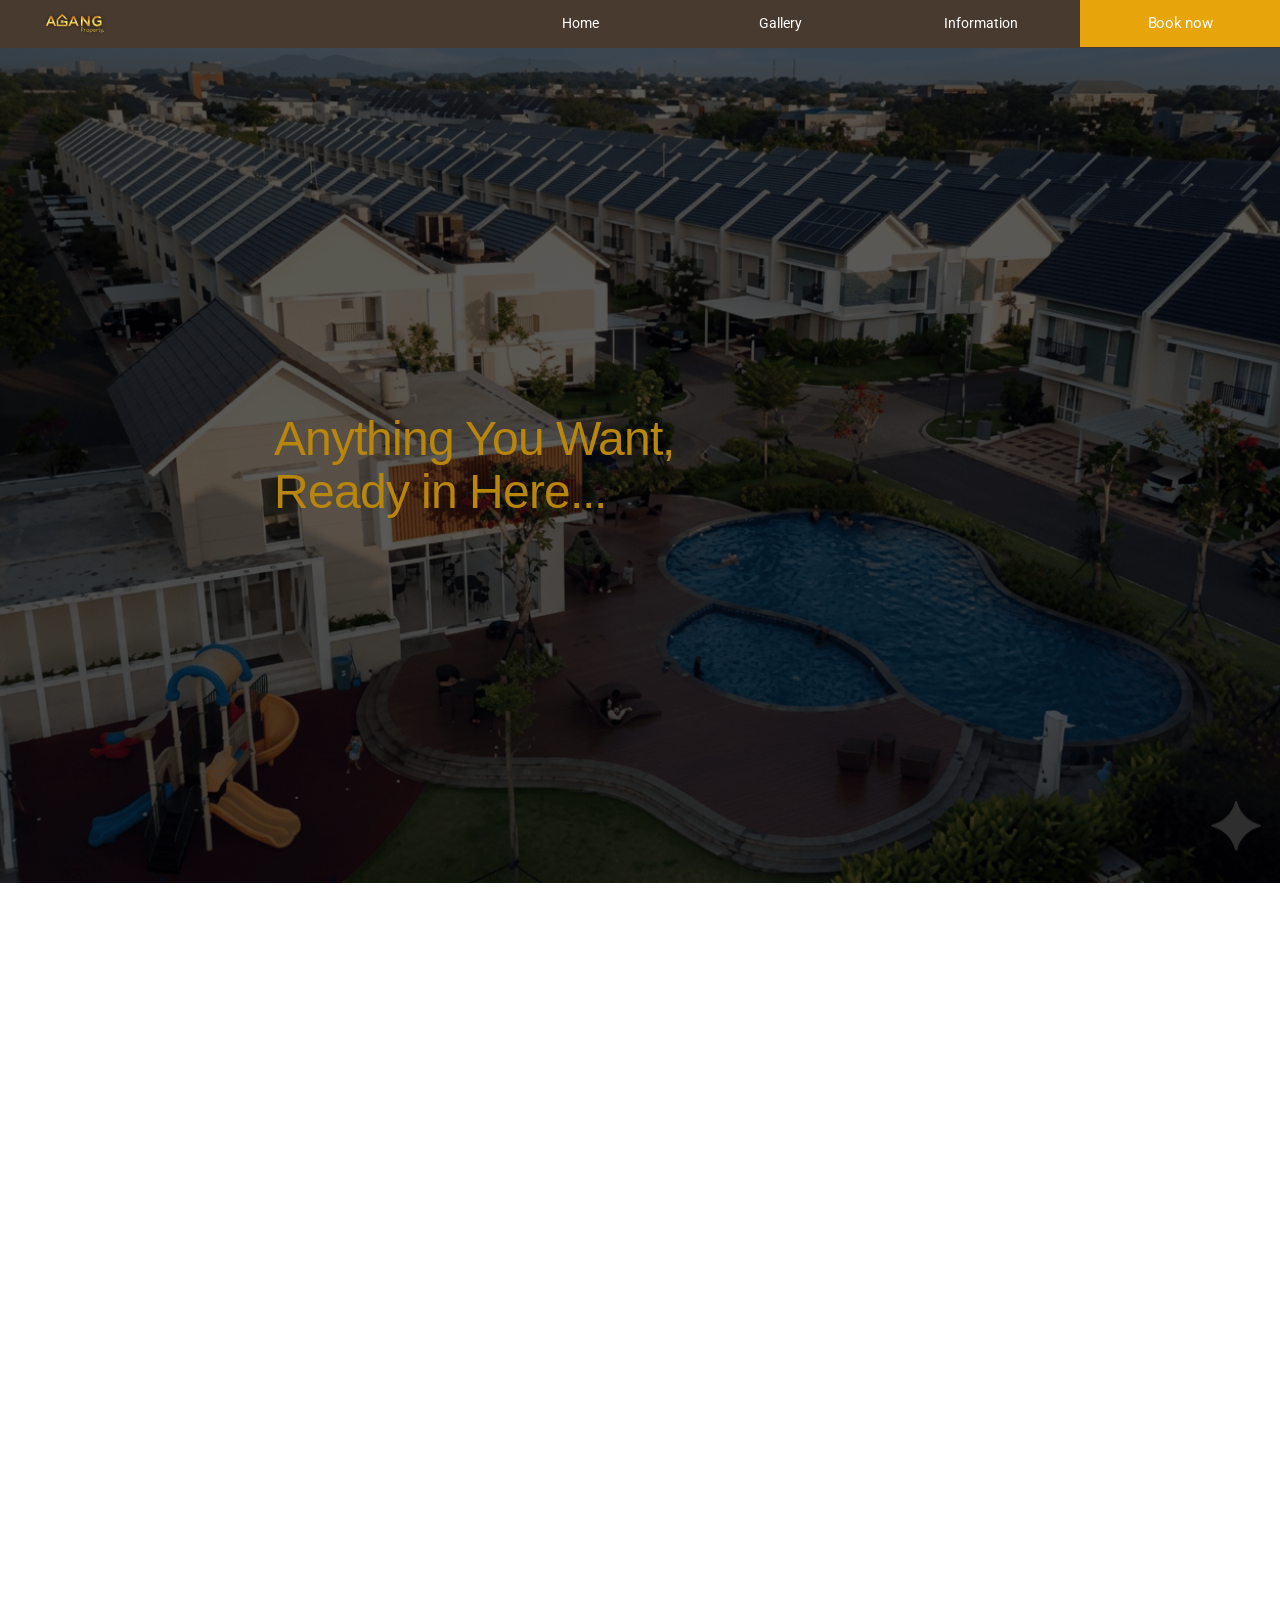
==== commit 79d1be92: "perbaikan struktur" ====
--- a/Home/index.html
+++ b/Home/index.html
@@ -48,6 +48,7 @@
           <p class="explore-heading">
             Explore with <span class="brand"><b>Agang Property</b></span>
           </p>
+          <br />
           <div class="view-full-gallery">
             <a href="../Galery/index.html" target="_blank" rel="noopener noreferrer">View full gallery</a>
           </div>
@@ -59,7 +60,7 @@
 
         <!-- Card 1: Summarecon -->
         <a class="gallery-card featured"
-           href="https://www.summarecon.com"
+           href="../Servis/index.html"
            target="_blank" rel="noopener noreferrer"
            role="listitem"
            aria-label="Summarecon - Wonderful World, Wonderful Life"
@@ -75,7 +76,7 @@
 
         <!-- Card 2: CitraLand -->
         <a class="gallery-card"
-           href="https://www.citraland.com"
+           href="../Servis/index.html"
            target="_blank" rel="noopener noreferrer"
            role="listitem"
            aria-label="CitraLand - The Power of Dream!"
@@ -91,7 +92,7 @@
 
         <!-- Card 3: Virginia Park -->
         <a class="gallery-card"
-           href="#virginia-park"
+           href="../Servis/index.html"
            role="listitem"
            aria-label="Virginia Park - Luxury Home With Green Development"
            onclick="selectCard(event, this)">
@@ -106,7 +107,7 @@
 
         <!-- Card 4: The Mutiara Springs -->
         <a class="gallery-card"
-           href="#mutiara-springs"
+           href="../Servis/index.html"
            role="listitem"
            aria-label="The Mutiara Springs - Home Surrounded by Nature"
            onclick="selectCard(event, this)">
@@ -121,7 +122,7 @@
 
         <!-- Card 5: Royal Spring -->
         <a class="gallery-card"
-           href="#Royal-Spring"
+           href="../Servis/index.html"
            role="listitem"
            aria-label="Royal Spring - Discover Your Dream Home"
            onclick="selectCard(event, this)">
@@ -145,8 +146,9 @@
         <span class="brandd"><b><i>Rumah Sendiri.</i></b></span><br />
         Daripada ngontrak tiap bulan, mending beli
         <span class="brandd"><b><i>Rumah Impian</i></b></span>  ! <br />
-        <br />
+        <div class="view-full-gallery">
         <a href="../informasion/index.html" target="_self" rel="noopener noreferrer">View our story</a> <br />
+        </div>
       </p>
     </div>
 
@@ -173,8 +175,8 @@
       </div>
       <hr class="footer-hr" role="presentation" />
       <div class="footer-info">
-        <p class="footer-copyright">2026 All Rights Reserved</p>
-        <p class="footer-phone"><a href="tel:+16465554567">(646) 555-4567</a></p>
+        <p class="footer-copyright">&#169; 2026 All Rights Reserved</p>
+        <p class="footer-phone"><a>(62) 815-4347-2272</a></p>
       </div>
     </div>
     <div class="footer-base">
@@ -183,13 +185,13 @@
           <a href="https://www.facebook.com/profile.php?id=61589624975319" target="_blank" rel="noopener noreferrer" aria-label="Facebook" role="listitem">
             <svg width="10" height="18" viewBox="0 0 10 18" xmlns="http://www.w3.org/2000/svg"><path d="M6.5 6.5V4.5C6.5 3.67 7.17 3 8 3H9V0H6.5C4.57 0 3 1.57 3 3.5V6.5H0V9.5H3V18H6.5V9.5H9L10 6.5H6.5Z"/></svg>
           </a>
-          <a href="https://www.instagram.com" target="_blank" rel="noopener noreferrer" aria-label="Instagram" role="listitem">
+          <a href="https://www.instagram.com/agang_property?igsh=MWs5MWFwMnM1ZnIyOQ==" target="_blank" rel="noopener noreferrer" aria-label="Instagram" role="listitem">
             <svg width="16" height="16" viewBox="0 0 16 16" xmlns="http://www.w3.org/2000/svg"><path d="M8 0C5.83 0 5.56.01 4.7.05 3.84.09 3.25.23 2.73.44 2.19.66 1.73 1 1.28 1.44.84 1.89.5 2.35.28 2.89.07 3.41-.07 4 .03 4.86-.01 5.72 0 6 0 8s.01 2.28.05 3.14c.04.86.18 1.45.39 1.97.22.54.56 1 1.01 1.45.45.45.91.79 1.45 1.01.52.21 1.11.35 1.97.39.86.04 1.14.05 3.14.05s2.28-.01 3.14-.05c.86-.04 1.45-.18 1.97-.39a3.96 3.96 0 0 0 1.45-1.01c.45-.45.79-.91 1.01-1.45.21-.52.35-1.11.39-1.97.04-.86.05-1.14.05-3.14s-.01-2.28-.05-3.14c-.04-.86-.18-1.45-.39-1.97A3.96 3.96 0 0 0 13.56.44C13.04.23 12.45.09 11.59.05 10.73.01 10.45 0 8 0Zm0 1.44c2.16 0 2.42.01 3.27.05.79.04 1.22.17 1.5.28.38.15.65.33.93.61.28.28.46.55.61.93.11.29.24.72.28 1.5.04.85.05 1.11.05 3.27s-.01 2.42-.05 3.27c-.04.79-.17 1.22-.28 1.5-.15.38-.33.65-.61.93-.28.28-.55.46-.93.61-.29.11-.72.24-1.5.28-.85.04-1.11.05-3.27.05s-2.42-.01-3.27-.05c-.79-.04-1.22-.17-1.5-.28a2.51 2.51 0 0 1-.93-.61 2.51 2.51 0 0 1-.61-.93c-.11-.29-.24-.72-.28-1.5C1.45 10.42 1.44 10.16 1.44 8s.01-2.42.05-3.27c.04-.79.17-1.22.28-1.5.15-.38.33-.65.61-.93.28-.28.55-.46.93-.61.29-.11.72-.24 1.5-.28C5.58 1.45 5.84 1.44 8 1.44ZM8 3.89A4.11 4.11 0 1 0 8 12.11 4.11 4.11 0 0 0 8 3.89Zm0 6.78A2.67 2.67 0 1 1 8 5.33a2.67 2.67 0 0 1 0 5.34ZM12.27 2.72a.96.96 0 1 0 0 1.92.96.96 0 0 0 0-1.92Z"/></svg>
           </a>
-          <a href="https://www.tiktok.com" target="_blank" rel="noopener noreferrer" aria-label="TikTok" role="listitem">
+          <a href="https://www.tiktok.com/@agangproperty?_r=1&_t=ZS-96MuiCkcKIr" target="_blank" rel="noopener noreferrer" aria-label="TikTok" role="listitem">
             <svg width="14" height="16" viewBox="0 0 14 16" xmlns="http://www.w3.org/2000/svg"><path d="M13.5 3.5a3.5 3.5 0 0 1-3.5-3.5H7V11a2 2 0 1 1-2-2v-3a5 5 0 1 0 5 5V5.5a6.5 6.5 0 0 0 3.5 1V3.5Z"/></svg>
           </a>
-          <a href="https://www.youtube.com" target="_blank" rel="noopener noreferrer" aria-label="YouTube" role="listitem">
+          <a href="https://youtube.com/@agangpropertymakassar?si=KtugUIHtDEu4BIxa" target="_blank" rel="noopener noreferrer" aria-label="YouTube" role="listitem">
             <svg width="18" height="13" viewBox="0 0 18 13" xmlns="http://www.w3.org/2000/svg"><path d="M17.6 2.03A2.26 2.26 0 0 0 16.01.44C14.63 0 9 0 9 0S3.37 0 1.99.44A2.26 2.26 0 0 0 .4 2.03C0 3.42 0 6.5 0 6.5s0 3.08.4 4.47a2.26 2.26 0 0 0 1.59 1.59C3.37 13 9 13 9 13s5.63 0 7.01-.44a2.26 2.26 0 0 0 1.59-1.59C18 9.58 18 6.5 18 6.5s0-3.08-.4-4.47ZM7.2 9.29V3.71L11.91 6.5 7.2 9.29Z"/></svg>
           </a>
         </div>
--- a/Home/style.css
+++ b/Home/style.css
@@ -165,7 +165,7 @@
   display: flex;
   flex-direction: column;
   gap: 20px;
-  padding: 20px 30px;
+  padding: 2px 2px;
   width: 100%;
   background: var(--bg-1);
   opacity: 0.85;
@@ -204,7 +204,7 @@
 .view-full-gallery a {
   font-family: var(--font-heading);
   font-weight: 400;
-  font-size: var(--h2-size);
+  font-size: 30px;
   letter-spacing: var(--h2-ls);
   line-height: var(--h2-lh);
   color: var(--header-2);
@@ -338,7 +338,6 @@
   color: var(--header-1);
   letter-spacing: var(--h2-ls);
   line-height: var(--h2-lh);
-  white-space: nowrap;       /* KUNCI: Mencegah teks turun ke bawah (tetap 1 baris) */
   text-align: justify;
 }
 
@@ -347,7 +346,7 @@
   font-style: italic;
 }
 
-.about-body a {
+.about-body .link {
   color: #0075ff;
   text-decoration: underline;
   display: inline;
